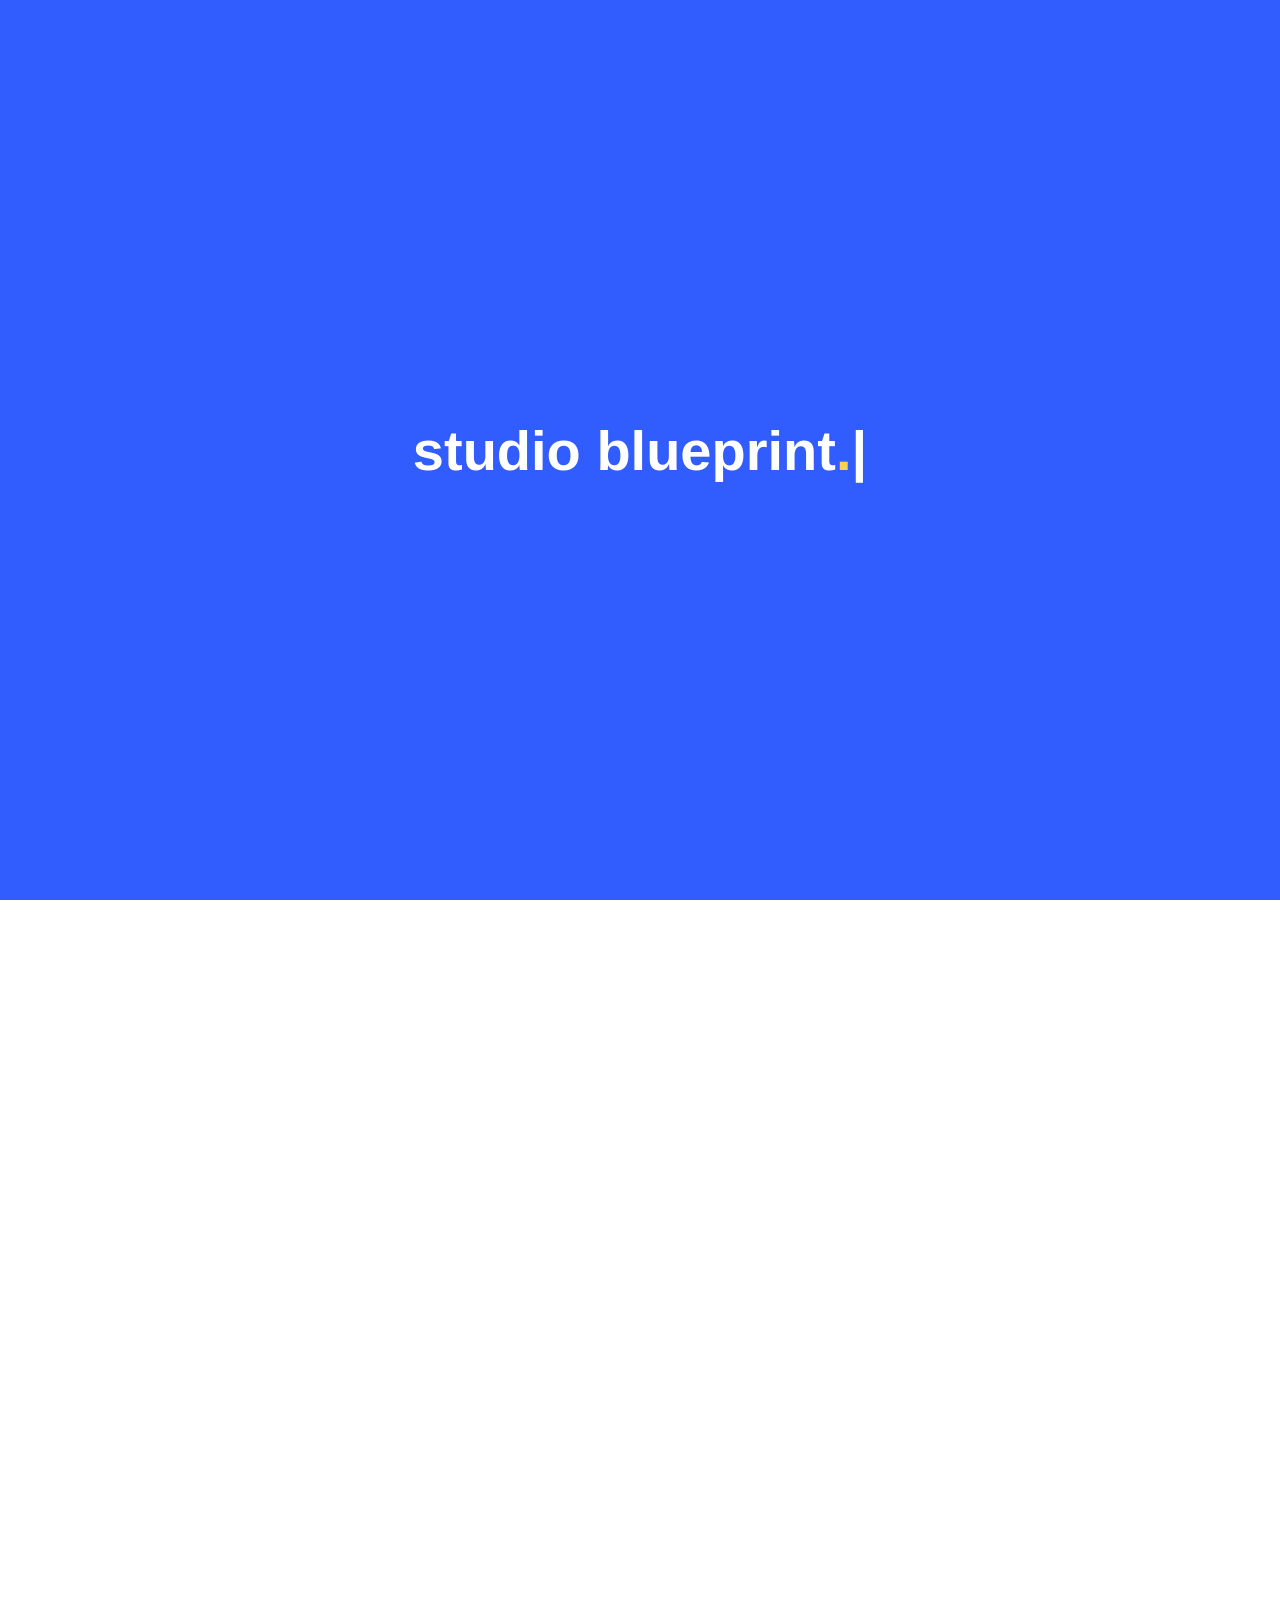
==== index.html @ fff3f284 "final touches for v1" ====
<!doctype html>
<html lang="en">
  <head>
    <meta charset="UTF-8" />
    <meta name="viewport" content="width=device-width, initial-scale=1.0" />
    <!-- FONTS -->

    <title>Studio Blueprint | Strategy-First Branding</title>
    <meta
      name="description"
      content="Studio Blueprint helps businesses build a clear and consistent online presence through design, content and strategy."
    />

    <!-- CSS -->

    <link rel="stylesheet" href="css/index.css" />
    <link rel="stylesheet" href="css/intro.css" />
    <link rel="stylesheet" href="css/navbar.css" />
  </head>

  <body>
    <!-- INTRO ANIMATION -->
    <div id="intro">
      <h1 class="intro-text">
        <span id="typing"></span><span class="cursor">|</span>
      </h1>
    </div>

    <!-- NAVBAR -->
    <header class="navbar">
      <img
        src="assets/images/Asset 4@1.5x.png"
        alt="Studio Blueprint"
        class="logo"
      />

      <nav>
        <a href="/index.html">Home</a>
        <a href="/services.html">Services</a>
        <a href="/about.html">About</a>
        <a href="/contact.html">Contact</a>
        <a href="/founder.html">Founder</a>
      </nav>

      <div class="hamburger">
        <span></span>
        <span></span>
        <span></span>
      </div>
    </header>

    <!-- HERO -->
    <section class="hero">
      <section class="hero">
        <div class="hero-content">
          <h1 class="fade-in">
            We help businesses build a clear and consistent online presence<img
              src="assets/images/yellow full stop 0.5.png"
              alt="."
              class="accent-dot"
            />
          </h1>

          <p class="fade-in delay">
            Through thoughtful design, engaging content and intentional strategy
          </p>

          <div class="hero-buttons fade-in delay">
            <a href="services.html" class="btn">Explore Services</a>
            <a href="contact.html" class="btn">Start a Project</a>
          </div>
        </div>
      </section>
    </section>

    <!-- VALUE SECTION -->
    <section class="section value">
      <div class="value-content">
        <img src="assets/images/ValueIMG.jpg" alt="Studio Blueprint" />
        <h2>Most brands don’t struggle because they lack ideas.</h2>

        <p>
          They struggle because everything feels disconnected. Studio Blueprint
          brings structure, clarity and consistency to how your brand shows up
          online.
        </p>
      </div>
    </section>

    <!-- Service preview SECTION -->
    <section class="section services-preview">
      <div class="services-header">
        <h2>What We Do</h2>
        <p>
          A focused mix of design, content and strategy to help your brand show
          up clearly, consistently and professionally.
        </p>
      </div>

      <div class="services-grid">
        <!-- CARD 1 -->
        <div class="service-card">
          <div class="service-image">
            <img src="assets/images/IMG_4583.jpg" alt="Graphic Design" />
          </div>

          <h3>Graphic Design</h3>
          <p>Clean, modern visuals that elevate your brand presence.</p>

          <ul>
            <li>Social media graphics</li>
            <li>Marketing material</li>
            <li>Brand-aligned design</li>
          </ul>
        </div>

        <!-- CARD 2 -->
        <div class="service-card">
          <div class="service-image">
            <img
              src="assets/images/Untitled design.JPEG"
              alt="Content Creation"
            />
          </div>

          <h3>Content Creation</h3>
          <p>Short-form content designed to feel natural and engaging.</p>

          <ul>
            <li>Reels & TikTok</li>
            <li>Filming & editing</li>
            <li>Content direction</li>
          </ul>
        </div>

        <!-- CARD 3 -->
        <div class="service-card">
          <div class="service-image">
            <img
              src="assets/images/Untitled design 2.JPEG"
              alt="Content Creation"
            />
          </div>

          <h3>Strategy</h3>
          <p>A clear direction that aligns everything your brand does.</p>

          <ul>
            <li>Campaign planning</li>
            <li>Content direction</li>
            <li>Performance insights</li>
          </ul>
        </div>
      </div>
    </section>
    <!-- work preview section -->
    <section class="work-preview">
      <h2>Services</h2>

      <p class="muted">
        A look at how we help brands show up with clarity and consistency.
      </p>

      <div class="work-grid">
        <div class="work-item">
          <img src="assets/images/brandingPreview.jpg" alt="Branding project" />
          <div class="work-overlay">
            <h3>Branding</h3>
          </div>
        </div>

        <div class="work-item">
          <img
            src="assets/images/packagingPreview.png"
            alt="Packaging project"
          />
          <div class="work-overlay">
            <h3>Packaging</h3>
          </div>
        </div>

        <div class="work-item">
          <img src="assets/images/socialPreview.jpg" alt="Social media work" />
          <div class="work-overlay">
            <h3>Socials</h3>
          </div>
        </div>
      </div>
    </section>
    <!-- =========================
     ABOUT PREVIEW
========================= -->
    <section class="about-preview">
      <div class="container">
        <div class="about-content">
          <!-- LEFT SIDE -->
          <div class="about-text">
            <h2>Built on clarity, not complexity.</h2>

            <p>
              Studio Blueprint exists to bring together design, content and
              social media into one clear direction. Everything we create is
              intentional, aligned and built to last.
            </p>

            <a href="about.html" class="btn primary">Learn More</a>
          </div>

          <!-- RIGHT SIDE -->
          <div class="about-image">
            <img
              src="assets/images/studio blueprint solid.png"
              alt="Studio Blueprint Logo"
            />
          </div>
        </div>
      </div>
    </section>
    <!-- =========================
     FINAL CTA
========================= -->
    <!-- <section class="final-cta">
      <div class="container">
        <h2>Let’s build something that actually works.</h2>

        <a href="contact.html" class="btn primary">Get In Touch</a>
      </div>
    </section> -->

    <!-- FOOTER -->
    <footer>
      <p>© 2026 Studio Blueprint. All rights reserved.</p>
    </footer>

    <!-- JS -->
    <script src="https://cdnjs.cloudflare.com/ajax/libs/gsap/3.12.2/gsap.min.js"></script>
    <script src="js/main.js"></script>
    <script src="js/intro.js"></script>
    <script src="js/navbar.js"></script>
  </body>
</html>
---- css/index.css ----
@font-face {
  font-family: "SubHeadings-Montserrat";
  src: url("../assets/fonts/Montserrat-Bold.otf") format("opentype");
  font-weight: 600;
  font-style: normal;
}

@font-face {
  font-family: "Headings-CalSans";
  src:
    url("../assets/fonts/CalSans-SemiBold.otf") format("opentype"),
    url("../assets/fonts/CalSans-SemiBold.ttf") format("truetype");
  font-weight: 600;
  font-style: normal;
}

@font-face {
  font-family: "Body-Montserrat";
  src: url("../assets/fonts/Montserrat-Regular.otf") format("opentype");
  font-weight: 400;
  font-style: normal;
}
/* global */
h1,
h2,
h3,
h4,
h5,
h6 {
  font-family: "Headings-CalSans", sans-serif;
  font-weight: 600;
}

body {
  font-family: "Body-Montserrat", sans-serif;
}

.subheading,
.btn,
nav a {
  font-family: "SubHeadings-Montserrat", sans-serif;
  font-weight: 600;
}

* {
  margin: 0;
  padding: 0;
  box-sizing: border-box;
}

html,
body {
  width: 100%;
  height: 100%;
  overflow-x: hidden;
}

/* =========================
   HERO SECTION
========================= */

.hero {
  position: relative;

  width: 100%;
  height: calc(100vh);

  background:
    linear-gradient(to bottom, rgba(0, 0, 0, 0.35), rgba(0, 0, 0, 0.6)),
    url("../assets/images/HeroImage.PNG");
  background-size: cover;
  background-position: center;
  background-repeat: no-repeat;

  display: flex;
  align-items: center;
  justify-content: center;

  text-align: center;

  overflow: hidden;
}

/* dark overlay for readability */
.hero-overlay {
  position: absolute;
  inset: 0;

  background:
    linear-gradient(to bottom, rgba(0, 0, 0, 0.65), rgba(0, 0, 0, 0.8)),
    radial-gradient(circle at center, rgba(0, 0, 0, 0.3), rgba(0, 0, 0, 0.7));
}

/* content */
.hero-content {
  position: relative;
  z-index: 2;

  max-width: 1100px;
  padding: 0 20px;
}

/* headline */
.hero h1 {
  font: "Headings-CalSans", sans-serif;
  font-size: 3.5rem;
  line-height: 1.2;
  color: white;
  font-weight: bold;
}

/* yellow dot */
.hero .dot {
  color: var(--accent-yellow);
}

/* subtext */
.hero p {
  font: "subheadings-montserrat", sans-serif;
  margin-top: 20px;
  font-size: 1.7rem;
  color: rgba(255, 255, 255, 0.85);
}

/* buttons */
.hero-buttons {
  margin-top: 30px;
  display: flex;
  gap: 20px;
  justify-content: center;
}

/* =========================
   MOBILE FIX
========================= */

@media (max-width: 768px) {
  .hero h1 {
    font-size: 2.2rem;
  }

  .hero p {
    font-size: 1rem;
  }

  .hero-buttons {
    flex-direction: column;
  }
}

.accent-dot {
  color: var(--accent-yellow);
}

/* ==========================
   BRAND COLORS
========================== */
:root {
  --primary-blue: #315dfe;
  --white: #ffffff;
  --accent-yellow: #fed04f;
}

/* ==========================
   BASE BUTTON (GLASS)
========================== */
.btn {
  display: inline-block;
  padding: 12px 28px;
  border-radius: 50px;

  font-size: 0.85rem;
  letter-spacing: 1px;
  text-decoration: none;

  color: var(--white);

  /* 👇 transparent glass */
  background: rgba(255, 255, 255, 0.08);
  backdrop-filter: blur(12px);
  -webkit-backdrop-filter: blur(12px);

  border: 1px solid rgba(255, 255, 255, 0.3);

  transition: all 0.3s ease;
}

/* ==========================
   HOVER (SAME FOR BOTH)
========================== */
.btn:hover {
  background: var(--primary-blue); /* 👈 fill blue */
  color: var(--white);
  border-color: var(--primary-blue);

  transform: translateY(-2px);
}

/* ==========================
   MOBILE ADJUSTMENTS
========================== */
@media (max-width: 768px) {
  .hero {
    min-height: calc(100vh - 70px);
    margin-top: 70px;
  }
}

/* =========================
   SECTION BASE
========================= */

.section {
  padding: 120px 10%;
}

.section h2 {
  max-width: 700px;
  margin-bottom: 20px;
}

.section p {
  max-width: 600px;
}

.section-cta {
  margin-top: 40px;
}

/* =========================
   VALUE SECTION (LIGHT STYLE)
========================= */

.value {
  width: 100%;
  padding: 160px 0 140px;

  background: var(--white);

  display: flex;
  justify-content: center;
}

/* CARD */

.value-content {
  max-width: 1100px;
  width: 100%;
  margin: 0 auto;

  display: grid;
  grid-template-columns: 1.3fr 1fr;
  gap: 70px;
  align-items: center;

  padding: 70px 90px;

  /* background: rgba(255, 255, 255, 0.85); */
  background: var(--primary-blue);
  backdrop-filter: blur(12px);

  border-radius: 18px;

  border: none;

  box-shadow:
    0 20px 40px rgba(0, 0, 0, 0.08),
    0 8px 16px rgba(0, 0, 0, 0.04);

  position: relative;
  overflow: hidden;
}

.value-content::before {
  content: "";
  position: absolute;
  inset: 0;

  background: radial-gradient(
    circle at top left,
    rgba(49, 93, 254, 0.08),
    transparent 60%
  );

  pointer-events: none;
}

.value-content:hover {
  transform: translateY(-6px);
  box-shadow:
    0 40px 80px rgba(0, 0, 0, 0.2),
    0 15px 30px rgba(0, 0, 0, 0.1);
}

/* IMAGE */
.value-content img {
  width: 100%;
  height: 450px;
  object-fit: cover;

  border-radius: 12px;

  box-shadow: 0 10px 25px rgba(0, 0, 0, 0.08);
}

/* TEXT */
.value-content h2 {
  font-family: "Headings-CalSans", sans-serif;
  font-size: 2.8rem;
  line-height: 1.2;
  letter-spacing: -1px;

  color: var(--white);
}

.value-content p {
  margin-top: 20px;

  font-family: "Body-Montserrat", sans-serif;
  font-size: 1.1rem;
  line-height: 1.7;

  color: var(--white);
}

/* SUBTLE ACCENT LINE */
.value-content::after {
  content: "";
  position: absolute;
  bottom: 0;
  left: 80px;

  width: 60px;
  height: 3px;
}

/* =========================
   SERVICES PREVIEW
========================= */

.services-preview {
  background: var(--primary-blue);
  text-align: center;
  position: relative;
}

/* HEADER */
.services-header {
  max-width: 700px;
  margin-left: auto;
  margin-right: auto;
  margin-bottom: 40px;
  text-align: center;

  display: flex;
  flex-direction: column;
  align-items: center;
}

.services-header h2 {
  font-family: "Headings-CalSans", sans-serif;
  font-size: 3rem;
  margin-bottom: 15px;
  color: #ffffff;
  text-align: center;
}

.services-header p {
  font-family: "Body-Montserrat", sans-serif;
  color: white;
  font-size: 1.1rem;
  text-align: center;
}

/* GRID */
.services-grid {
  display: grid;
  grid-template-columns: repeat(3, 1fr);
  gap: 30px;
}

/* CARD */
/* .service-card {
  background: white;
  padding: 30px;
  border-radius: 16px;

  text-align: left;

  transition: all 0.3s ease;

  border: 1px solid rgba(0, 0, 0, 0.05);

  box-shadow: 0 10px 25px rgba(0, 0, 0, 0.05);
} */
.service-card {
  background: rgba(255, 255, 255, 0.9);
  backdrop-filter: blur(10px);

  padding: 30px;
  border-radius: 18px;

  border: 1px solid rgba(0, 0, 0, 0.04);

  box-shadow:
    0 10px 30px rgba(0, 0, 0, 0.05),
    0 30px 60px rgba(0, 0, 0, 0.08);

  transition: all 0.4s ease;
}

/* HOVER */
.service-card:hover {
  transform: translateY(-8px);
  box-shadow: 0 25px 50px rgba(0, 0, 0, 0.1);
}

.service-image {
  width: 100%;
  height: 180px;
  border-radius: 12px;
  overflow: hidden;
  position: relative;
}

/* IMAGE */
.service-image {
  width: 100%;
  height: 500px; /* controls size of image box */
  border-radius: 12px;
  overflow: hidden; /* THIS is critical */
  position: relative;
}

.service-image img {
  width: 100%;
  height: 100%;

  object-fit: cover;

  display: block;
}

/* DARK OVERLAY (premium look) */
.service-image::after {
  content: "";
  position: absolute;
  inset: 0;
  background: rgba(0, 0, 0, 0.2);
}

/* HOVER ZOOM */
.service-card:hover .service-image img {
  transform: scale(1.05);
}
/* TEXT */
.service-card h3 {
  font-family: "SubHeadings-Montserrat", sans-serif;
  font-size: 1.4rem;
  margin-bottom: 10px;
}

.service-card p {
  color: #555;
  margin-bottom: 15px;
}

/* LIST */
.service-card ul {
  list-style: none;
  padding: 0;
}

.service-card li {
  font-size: 0.9rem;
  color: #777;
  margin-bottom: 6px;
}

/* CTA */
.section-cta {
  margin-top: 60px;
}

/* =========================
   RESPONSIVE
========================= */

@media (max-width: 900px) {
  .value-content {
    grid-template-columns: 1fr;
    padding: 40px;
    gap: 30px;
  }

  .value-content img {
    height: 280px;
  }

  .value-content h2 {
    font-size: 2rem;
  }
}

/* /* =========================
   HAMBURGER BUTTON
========================= */

/* .hamburger {
  display: none;
  flex-direction: column;
  gap: 5px;
  cursor: pointer;
  z-index: 1100;
} */

/* .hamburger span {
  width: 25px;
  height: 3px;
  background: var(--white);
  transition: 0.3s ease;
} */

/* =========================
   MOBILE MENU
========================= */

/* @media (max-width: 768px) {
  .navbar {
    grid-template-columns: 1fr auto;
  }

  .hamburger {
    display: flex;
  } */

/* .navbar nav {
    position: fixed;
    top: 0;
    right: -100%; /* hidden */
/* height: 100vh;
    width: 70%;

    background: var(--primary-blue);

    flex-direction: column;
    align-items: center;
    justify-content: center;

    gap: 30px;

    transition: right 0.4s ease;
  }  */

/* ACTIVE STATE */
/* .navbar nav.active {
    right: 0;
  }

  .navbar nav a {
    font-size: 1.5rem;
    color: white;
  } */
.work-preview {
  text-align: center;
  padding: 100px 20px;
  background: #f9fafb;
}

/* Heading */
.work-preview h2 {
  font-size: 2.4rem;
  font-weight: 600;
  margin-bottom: 10px;
}

/* Subheading (CENTERED PROPERLY) */
.work-preview .muted {
  max-width: 550px;
  margin: 0 auto 50px;
  color: #6b7280;
  font-size: 1.05rem;
  line-height: 1.6;
}

/* =========================
   GRID
========================= */
.work-grid {
  display: grid;
  grid-template-columns: repeat(auto-fit, minmax(280px, 1fr));
  gap: 30px;
}

/* =========================
   PROJECT CARDS
========================= */
.work-item {
  height: 260px;
  border-radius: 18px;
  overflow: hidden;
  position: relative;
  cursor: pointer;
}

/* IMAGE FIX */
.work-item img {
  width: 100%;
  height: 100%;
  object-fit: cover; /* THIS fixes stretching */
  display: block;
  transition: transform 0.4s ease;
}

.work-item::before {
  content: "";
  position: absolute;
  inset: 0;

  background: rgba(0, 0, 0, 0); /* invisible */

  transition: background 0.35s ease;
  z-index: 1;
}

/* title fades in + moves up */
.work-item:hover .work-overlay h3 {
  opacity: 1;
  transform: translateY(0);
}

.work-item:hover::before {
  background: rgba(0, 0, 0, 0.7); /* strong dark overlay */
}

/* hover effect */
.work-item:hover {
  transform: translateY(-8px);
  box-shadow: 0 20px 40px rgba(0, 0, 0, 0.2);
}

/* =========================
   TEXT OVERLAY
========================= */
.work-overlay {
  position: absolute;
  inset: 0;

  display: flex;
  align-items: center;
  justify-content: center;

  z-index: 2;
  pointer-events: none; /* prevents hover issues */
}

.work-overlay h3 {
  font-family: "subheadings-montserrat", sans-serif;
  font-size: 1.4rem;
  margin-bottom: 4px;
  font-weight: 600;
  opacity: 0;
  transform: translateY(20px);
  color: var(--white);
}

.work-item:hover .work-overlay h3 {
  transform: translateY(0);
  opacity: 1;
}

/* =========================
   ABOUT PREVIEW (REFINED)
========================= */
.about-preview {
  background: var(--primary-blue);
  color: white;
  padding: 120px 20px;
  position: relative;
  overflow: hidden;
}

/* subtle background image */
.about-preview::before {
  content: "";
  position: absolute;
  inset: 0;
  background: url("assets/images/about-bg.jpg") center/cover no-repeat;
  opacity: 0.06; /* slightly reduced for cleaner look */
}

/* =========================
   LAYOUT
========================= */
.about-content {
  display: grid;
  grid-template-columns: 1fr 1fr; /* 🔥 EXACT 50/50 SPLIT */
  align-items: center;
  gap: 60px;
  max-width: 1200px;
  margin: 0 auto;
  position: relative;
  z-index: 2;
}

/* =========================
   TEXT SIDE
========================= */
.about-text {
  max-width: 500px;
}

.about-content h2 {
  font-family: "subheadings-montserrat", sans-serif;
  font-size: 2.6rem;
  font-weight: 600;
  margin-bottom: 20px;
  line-height: 1.2;
}

.about-content p {
  font-family: "Inter", sans-serif;
  font-size: 1.05rem;
  line-height: 1.7;
  color: #d1d5db; /* slightly brighter for contrast */
  margin-bottom: 30px;
}

/* =========================
   IMAGE SIDE (FIXED)
========================= */
.about-image {
  display: flex;
  justify-content: center;
  align-items: center;
  height: 300px;
}

/* 🔥 THIS IS THE KEY FIX */
.about-image img {
  width: 100%;
  max-width: 520px; /* 🔥 sweet spot for 50/50 layout */
  height: auto;

  object-fit: contain;

  opacity: 0.95;
  transition: all 0.3s ease;
}

.about-image img:hover {
  transform: scale(1.04);
}

/* =========================
   BUTTON
========================= */
.about-content .btn {
  margin-top: 10px;
}

/* =========================
   FINAL CTA (UPGRADED)
========================= */
.final-cta {
  text-align: center;
  padding: 140px 20px;

  background: linear-gradient(135deg, #07393c, #2c666e);
  color: #fff;

  position: relative;
  overflow: hidden;
}

/* glow layer */
.final-cta::before {
  content: "";
  position: absolute;
  width: 600px;
  height: 600px;
  background: rgba(255, 255, 255, 0.06);
  filter: blur(140px);
  top: -150px;
  left: -150px;
}

/* subtle pattern / texture */
.final-cta::after {
  content: "";
  position: absolute;
  inset: 0;

  background: url("assets/images/noise.png");
  opacity: 0.04;
}

/* heading */
.final-cta h2 {
  font-family: "subheadings-montserrat", sans-serif;
  font-size: 2.6rem;
  font-weight: 600;
  margin-bottom: 30px;
  line-height: 1.3;
  position: relative;
  z-index: 2;
}

/* button */
.final-cta .btn.primary {
  background: #fff;
  color: #07393c;
  font-weight: 600;
  padding: 14px 32px;
  position: relative;
  z-index: 2;
}

.final-cta .btn.primary:hover {
  background: #e5e7eb;
  transform: translateY(-2px);
}

@media (max-width: 768px) {
  .about-preview {
    padding: 80px 20px;
  }

  .about-content h2,
  .final-cta h2 {
    font-size: 2rem;
  }

  .final-cta {
    padding: 100px 20px;
  }
}

/* =========================
   FOOTER
========================= */
footer {
  background: var(--primary-blue);
  color: var(--white);
  padding: 40px 20px;

  text-align: center;
  border-top: 1px solid rgba(255, 255, 255, 0.05);
}

/* text */
footer p {
  font-family: "Body", sans-serif;
  font-size: 0.9rem;
  letter-spacing: 0.3px;
}
---- css/intro.css ----
@font-face {
  font-family: "SubHeadings-Montserrat";
  src: url("../assets/fonts/Montserrat-Bold.otf") format("opentype");
  font-weight: 600;
  font-style: normal;
}

@font-face {
  font-family: "Headings-CalSans";
  src:
    url("../assets/fonts/CalSans-SemiBold.otf") format("opentype"),
    url("../assets/fonts/CalSans-SemiBold.ttf") format("truetype");
  font-weight: 600;
  font-style: normal;
}

@font-face {
  font-family: "Body-Montserrat";
  src: url("../assets/fonts/Montserrat-Regular.otf") format("opentype");
  font-weight: 400;
  font-style: normal;
}
/* =========================
   INTRO (CENTERED)
========================= */

#intro {
  position: fixed;
  inset: 0;

  display: flex;
  align-items: center;
  justify-content: center;

  background: var(--primary-blue);

  z-index: 9999;
}

/* TEXT */
.intro-text {
  font-family: "CalSans", sans-serif;
  font-size: 3.5rem;
  color: var(--white);
  text-align: center;
}

/* CURSOR */
.cursor {
  animation: blink 1s infinite;
}

/* YELLOW DOT */
.intro-text .dot {
  color: var(--accent-yellow);
}

/* BLINK */
@keyframes blink {
  50% {
    opacity: 0;
  }
}

/* MOBILE */
@media (max-width: 768px) {
  .intro-text {
    font-size: 2rem;
  }
}
---- css/navbar.css ----
@font-face {
  font-family: "SubHeadings-Montserrat";
  src: url("../assets/fonts/Montserrat-Bold.otf") format("opentype");
  font-weight: 600;
  font-style: normal;
}

/* ==========================
   NAVBAR BASE
========================== */
.navbar {
  position: fixed;
  top: 0;
  left: 0;
  width: 100%;
  display: grid;
  grid-template-columns: 1fr auto 1fr;
  align-items: center;
  padding: 20px 40px;
  z-index: 1000;

  background: transparent;
  transition: all 0.4s ease;
}

/* ==========================
   BRAND COLORS
========================== */
:root {
  --primary-blue: #315dfe;
  --white: #ffffff;
  --accent-yellow: #fed04f;
}

/* ==========================
   LOGO
========================== */
.logo {
  height: 50px; /* controls size */
  width: auto;
}

/* ==========================
   NAV LINKS
========================== */
.navbar nav {
  display: flex;
  gap: 30px;
}

.navbar nav a {
  font-family: "SubHeadings-Montserrat", sans-serif;
  text-decoration: none;
  color: var(--white);
  font-size: 1.3rem;
  letter-spacing: 1px;
  position: relative;
  transition: opacity 0.3s ease;
}

/* subtle hover */
.navbar nav a:hover {
  opacity: 0.6;
  color: var(--accent-yellow);
}

/* underline animation */
.navbar nav a::after {
  content: "";
  position: absolute;
  bottom: -5px;
  left: 0;
  color: var(--accent-yellow);
  width: 0%;
  height: 2px;
  background: var(--accent-yellow);

  transition: width 0.3s ease;
}

.navbar nav a:hover::after {
  width: 100%;
}

/* ==========================
   SCROLLED NAVBAR STATE
========================== */

.navbar.scrolled {
  /* background: var(--primary-blue);

  box-shadow: 0 10px 30px rgba(0, 0, 0, 0.15); */
  background: rgba(49, 93, 254, 0.9);
  backdrop-filter: blur(10px);
}

/* keep text clean on blue */
.navbar.scrolled nav a {
  color: var(--white);
}

/* hover still yellow */
.navbar.scrolled nav a:hover {
  color: var(--accent-yellow);
}

/* HAMBURGER */
.hamburger {
  display: none;
  flex-direction: column;
  gap: 5px;
  cursor: pointer;
}

.hamburger span {
  width: 25px;
  height: 3px;
  background: white;
  transition: 0.3s;
}

/* ANIMATION */
.hamburger.open span:nth-child(1) {
  transform: rotate(45deg) translate(5px, 5px);
}
.hamburger.open span:nth-child(2) {
  opacity: 0;
}
.hamburger.open span:nth-child(3) {
  transform: rotate(-45deg) translate(6px, -6px);
}

/* MOBILE NAV */
@media (max-width: 768px) {
  .hamburger {
    display: flex;
  }

  .navbar nav {
    position: absolute;
    top: 100%;
    left: 0;
    width: 100%;
    background: var(--primary-blue);

    flex-direction: column;
    align-items: center;
    padding: 20px 0;

    display: none;
  }

  .navbar nav.active {
    display: flex;
  }
}
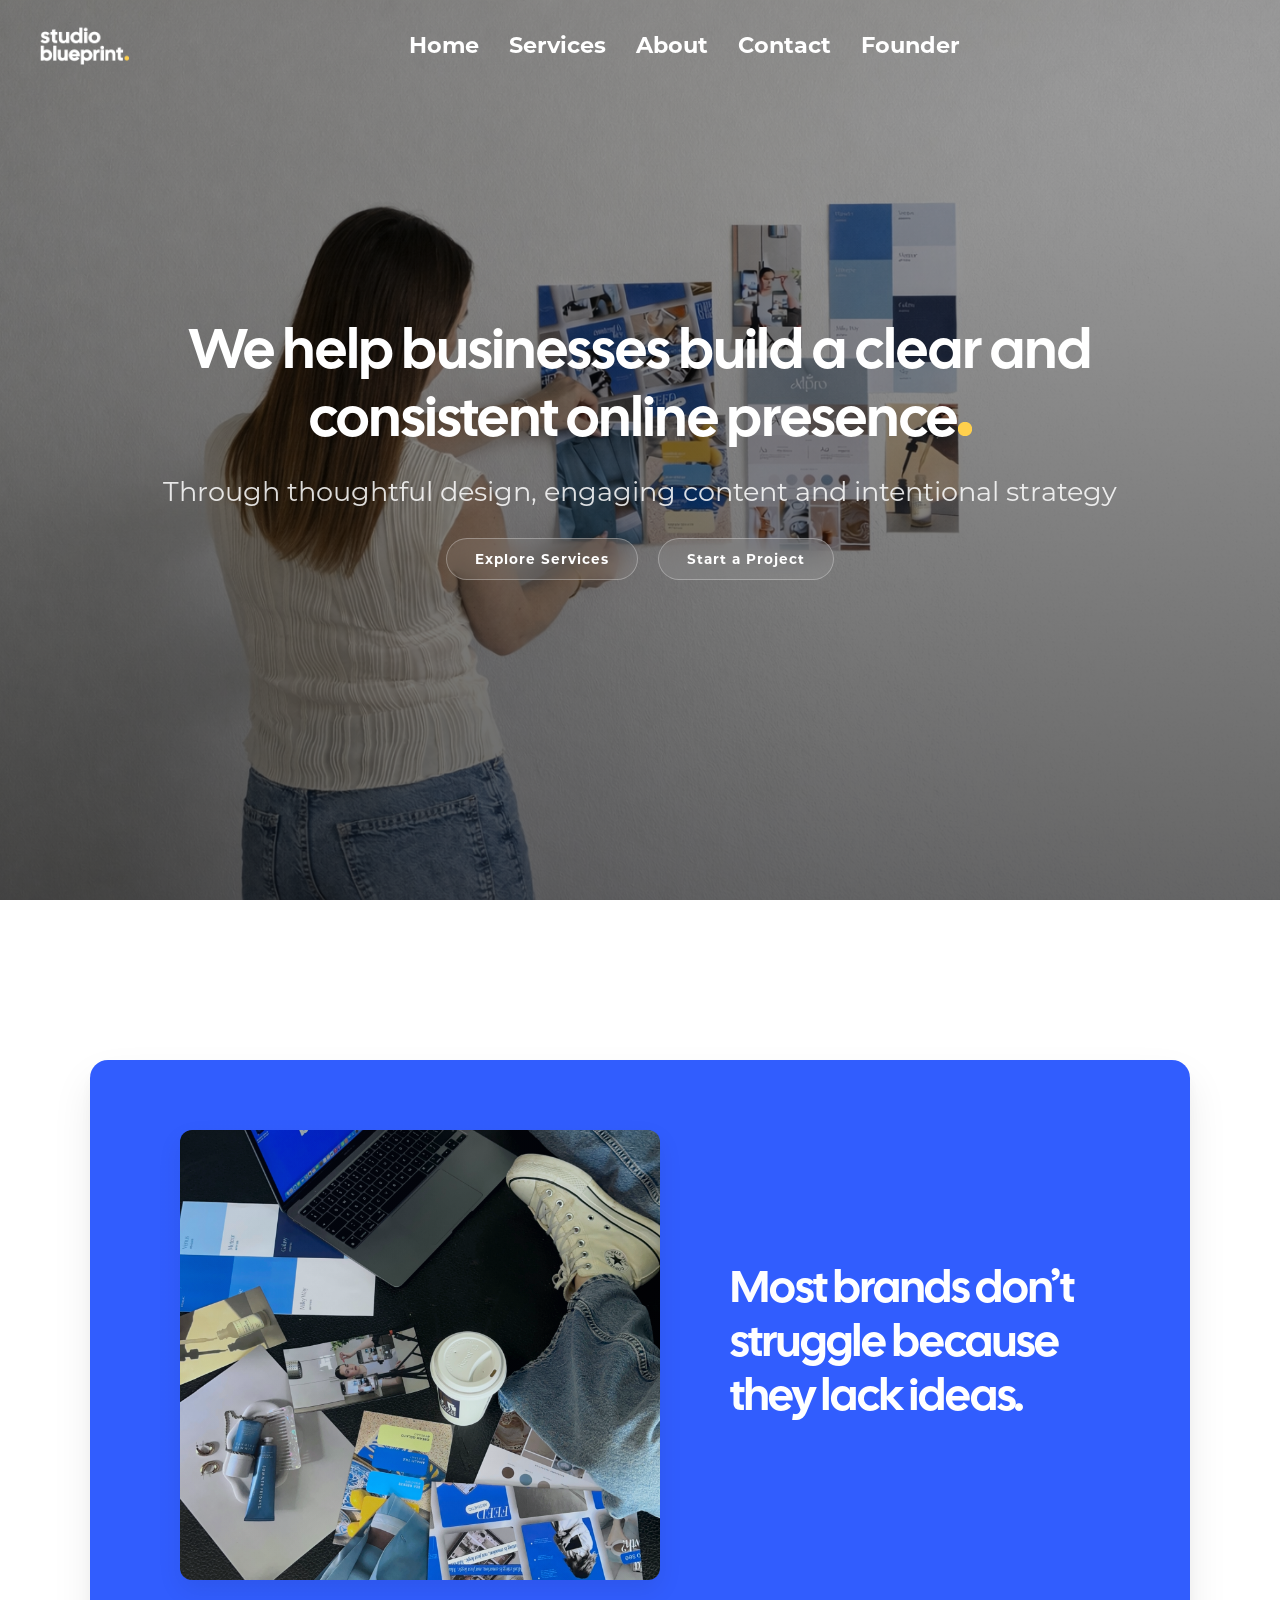
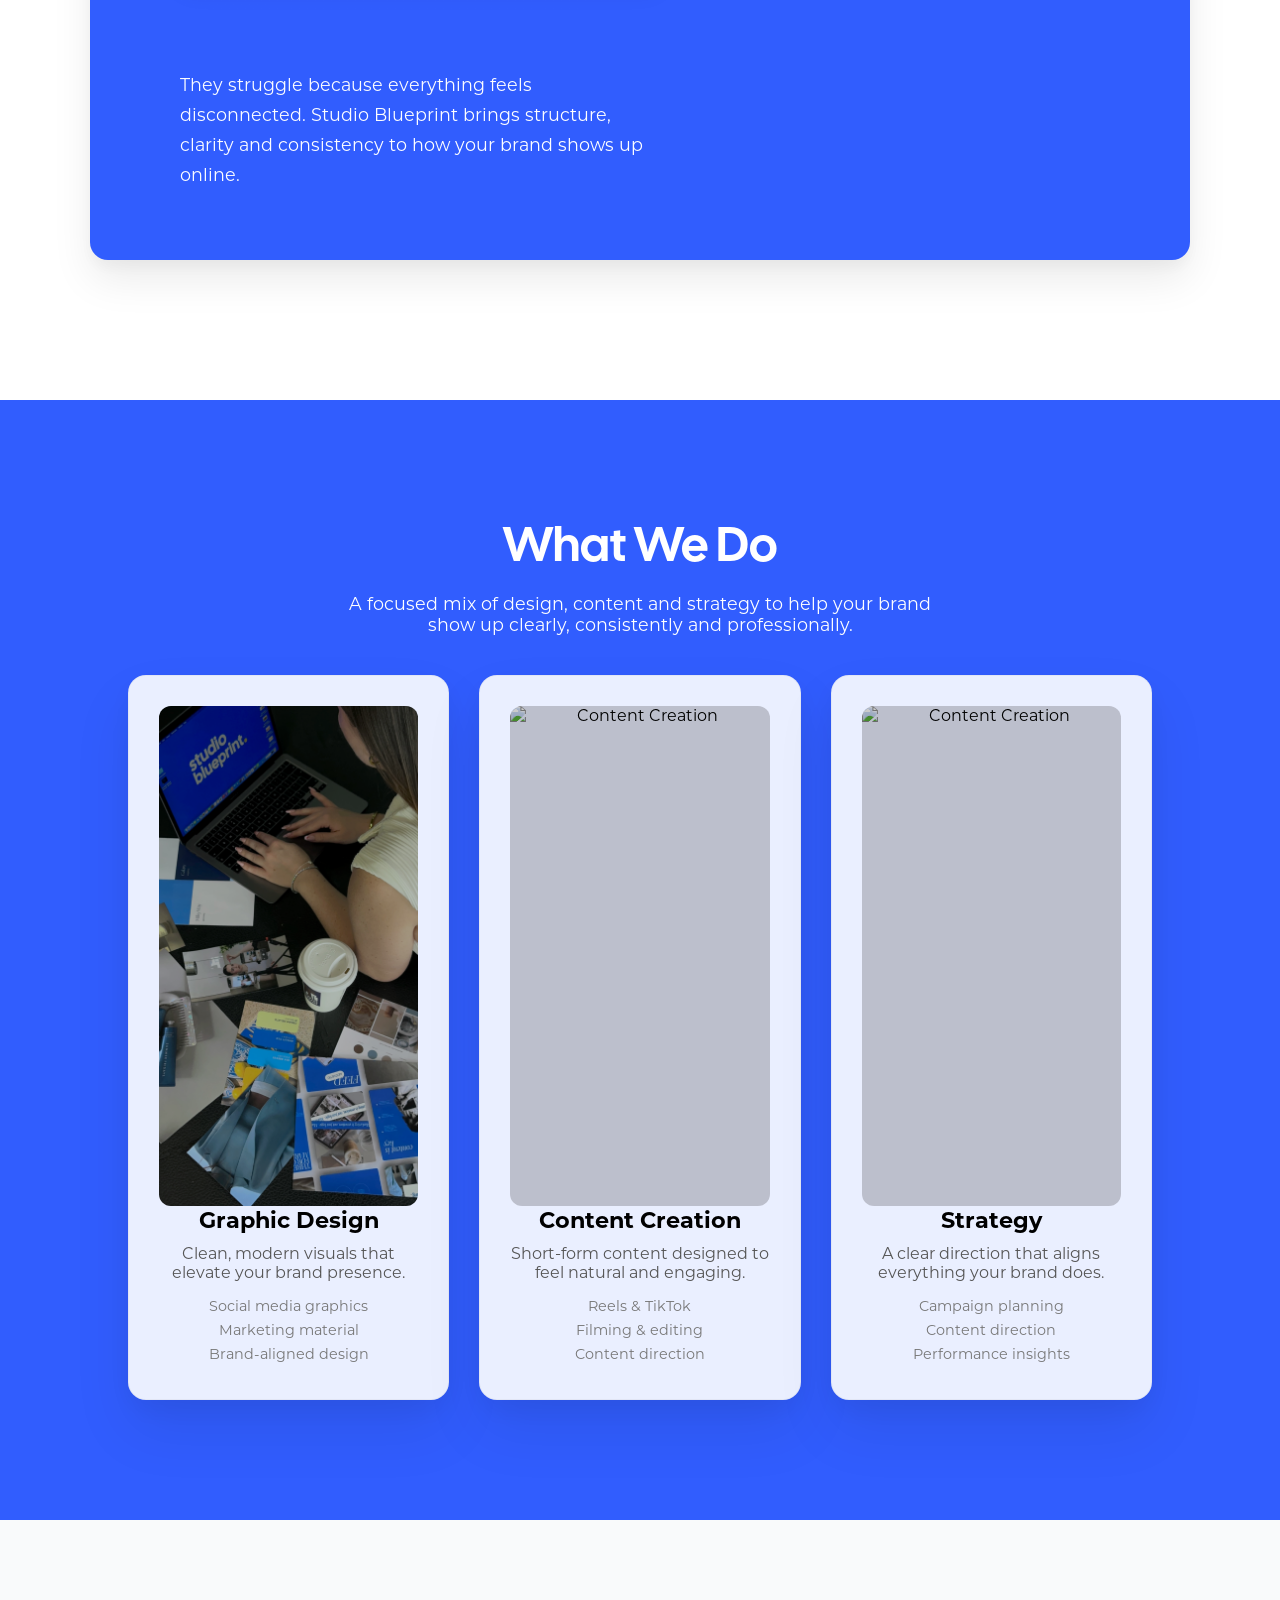
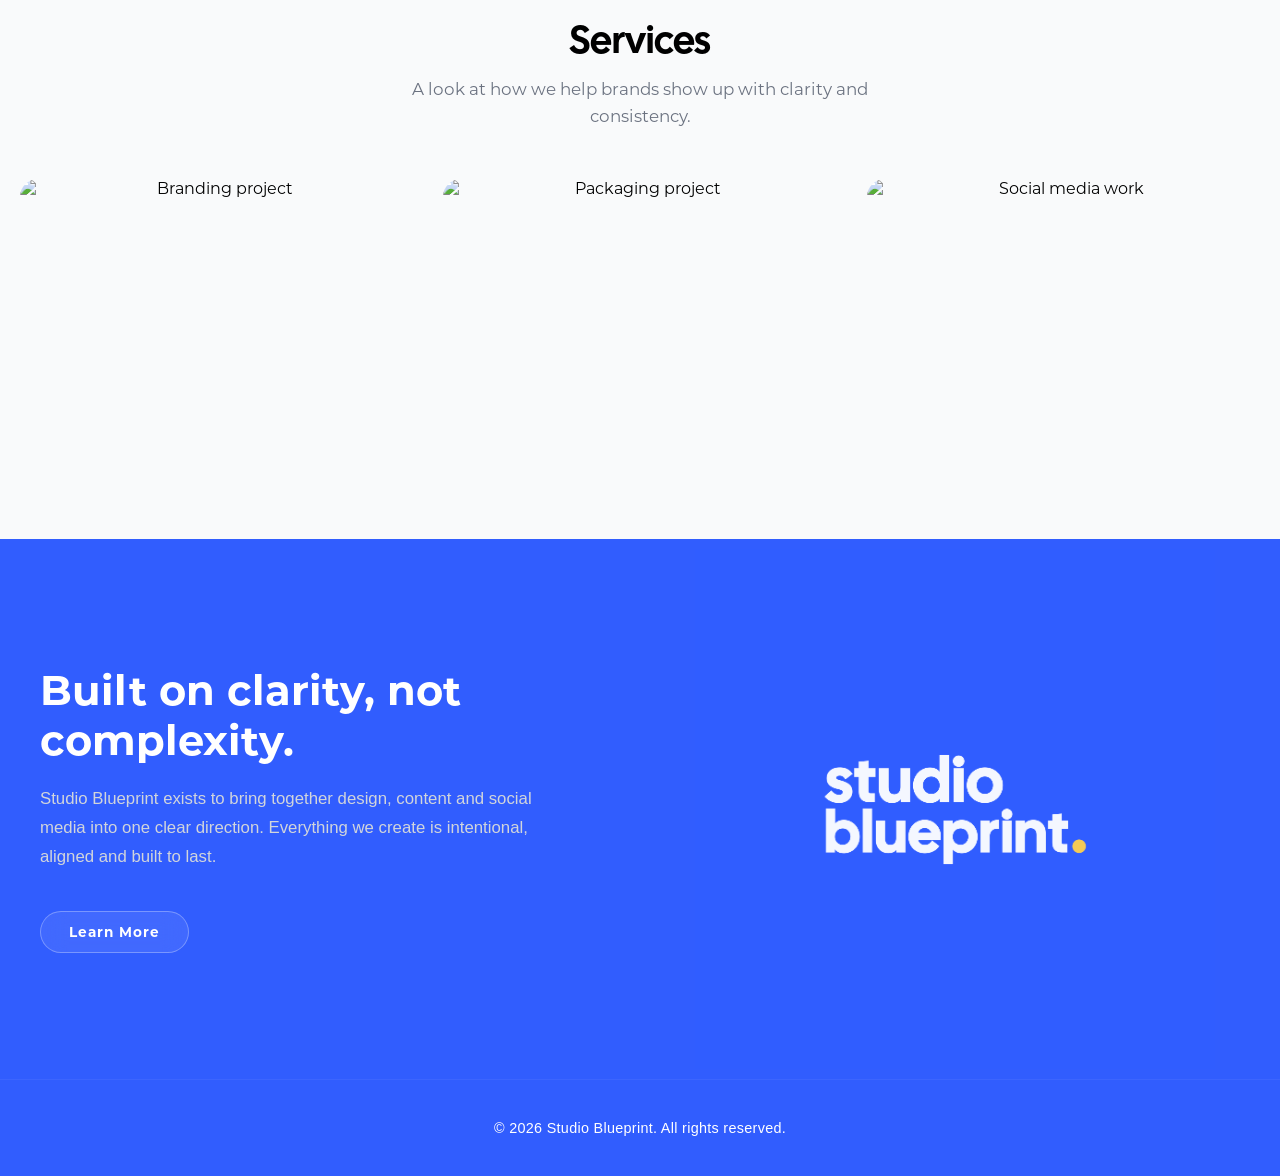
==== commit 78ce4393: "finally fixed nav bar animation" ====
--- a/index.html
+++ b/index.html
@@ -26,7 +26,6 @@
       </h1>
     </div>
 
-    <!-- NAVBAR -->
     <header class="navbar">
       <img
         src="assets/images/Asset 4@1.5x.png"
--- a/css/index.css
+++ b/css/index.css
@@ -52,7 +52,6 @@
 body {
   width: 100%;
   height: 100%;
-  overflow-x: hidden;
 }
 
 /* =========================
@@ -175,7 +174,6 @@
 
   color: var(--white);
 
-  /* 👇 transparent glass */
   background: rgba(255, 255, 255, 0.08);
   backdrop-filter: blur(12px);
   -webkit-backdrop-filter: blur(12px);
@@ -189,7 +187,7 @@
    HOVER (SAME FOR BOTH)
 ========================== */
 .btn:hover {
-  background: var(--primary-blue); /* 👈 fill blue */
+  background: var(--primary-blue);
   color: var(--white);
   border-color: var(--primary-blue);
 
@@ -255,7 +253,6 @@
 
   padding: 70px 90px;
 
-  /* background: rgba(255, 255, 255, 0.85); */
   background: var(--primary-blue);
   backdrop-filter: blur(12px);
 
@@ -379,20 +376,6 @@
   gap: 30px;
 }
 
-/* CARD */
-/* .service-card {
-  background: white;
-  padding: 30px;
-  border-radius: 16px;
-
-  text-align: left;
-
-  transition: all 0.3s ease;
-
-  border: 1px solid rgba(0, 0, 0, 0.05);
-
-  box-shadow: 0 10px 25px rgba(0, 0, 0, 0.05);
-} */
 .service-card {
   background: rgba(255, 255, 255, 0.9);
   backdrop-filter: blur(10px);
@@ -426,9 +409,9 @@
 /* IMAGE */
 .service-image {
   width: 100%;
-  height: 500px; /* controls size of image box */
+  height: 500px;
   border-radius: 12px;
-  overflow: hidden; /* THIS is critical */
+  overflow: hidden;
   position: relative;
 }
 
@@ -441,7 +424,6 @@
   display: block;
 }
 
-/* DARK OVERLAY (premium look) */
 .service-image::after {
   content: "";
   position: absolute;
@@ -502,65 +484,6 @@
   }
 }
 
-/* /* =========================
-   HAMBURGER BUTTON
-========================= */
-
-/* .hamburger {
-  display: none;
-  flex-direction: column;
-  gap: 5px;
-  cursor: pointer;
-  z-index: 1100;
-} */
-
-/* .hamburger span {
-  width: 25px;
-  height: 3px;
-  background: var(--white);
-  transition: 0.3s ease;
-} */
-
-/* =========================
-   MOBILE MENU
-========================= */
-
-/* @media (max-width: 768px) {
-  .navbar {
-    grid-template-columns: 1fr auto;
-  }
-
-  .hamburger {
-    display: flex;
-  } */
-
-/* .navbar nav {
-    position: fixed;
-    top: 0;
-    right: -100%; /* hidden */
-/* height: 100vh;
-    width: 70%;
-
-    background: var(--primary-blue);
-
-    flex-direction: column;
-    align-items: center;
-    justify-content: center;
-
-    gap: 30px;
-
-    transition: right 0.4s ease;
-  }  */
-
-/* ACTIVE STATE */
-/* .navbar nav.active {
-    right: 0;
-  }
-
-  .navbar nav a {
-    font-size: 1.5rem;
-    color: white;
-  } */
 .work-preview {
   text-align: center;
   padding: 100px 20px;
@@ -617,20 +540,19 @@
   position: absolute;
   inset: 0;
 
-  background: rgba(0, 0, 0, 0); /* invisible */
+  background: rgba(0, 0, 0, 0);
 
   transition: background 0.35s ease;
   z-index: 1;
 }
 
-/* title fades in + moves up */
 .work-item:hover .work-overlay h3 {
   opacity: 1;
   transform: translateY(0);
 }
 
 .work-item:hover::before {
-  background: rgba(0, 0, 0, 0.7); /* strong dark overlay */
+  background: rgba(0, 0, 0, 0.7);
 }
 
 /* hover effect */
@@ -736,10 +658,9 @@
   height: 300px;
 }
 
-/* 🔥 THIS IS THE KEY FIX */
 .about-image img {
   width: 100%;
-  max-width: 520px; /* 🔥 sweet spot for 50/50 layout */
+  max-width: 520px;
   height: auto;
 
   object-fit: contain;
@@ -785,7 +706,6 @@
   left: -150px;
 }
 
-/* subtle pattern / texture */
 .final-cta::after {
   content: "";
   position: absolute;
@@ -837,6 +757,151 @@
 }
 
 /* =========================
+   NAVBAR BASE
+========================= */
+.navbar {
+  position: fixed;
+  top: 0;
+  width: 100%;
+  z-index: 1000;
+
+  display: flex;
+  justify-content: space-between;
+  align-items: center;
+
+  padding: 25px 40px;
+
+  background: transparent;
+  transition: all 0.4s ease;
+}
+
+/* =========================
+   SCROLLED STATE
+========================= */
+.navbar.scrolled {
+  background: #07393c; /* 🔥 your primary blue */
+  padding: 18px 40px;
+
+  box-shadow: 0 4px 20px rgba(0, 0, 0, 0.1);
+  backdrop-filter: blur(10px); /* subtle premium effect */
+}
+
+/* =========================
+   LOGO
+========================= */
+.logo {
+  height: 40px;
+  object-fit: contain;
+}
+
+/* =========================
+   NAV LINKS
+========================= */
+.navbar nav {
+  display: flex;
+  gap: 30px;
+}
+
+.navbar nav a {
+  font-family: "SubHeadings-Montserrat", sans-serif;
+  font-size: 0.95rem;
+
+  color: white;
+  text-decoration: none;
+
+  position: relative;
+  transition: 0.3s ease;
+}
+
+/* hover underline effect */
+.navbar nav a::after {
+  content: "";
+  position: absolute;
+  left: 0;
+  bottom: -5px;
+
+  width: 0%;
+  height: 2px;
+  background: #ffd84d; /* accent */
+
+  transition: width 0.3s ease;
+}
+
+.navbar nav a:hover::after {
+  width: 100%;
+}
+
+/* =========================
+   HAMBURGER
+========================= */
+.hamburger {
+  display: none;
+  flex-direction: column;
+  cursor: pointer;
+}
+
+.hamburger span {
+  width: 25px;
+  height: 3px;
+  background: white;
+  margin: 4px 0;
+  transition: 0.3s;
+}
+
+/* =========================
+   MOBILE MENU
+========================= */
+@media (max-width: 768px) {
+  .hamburger {
+    display: flex;
+  }
+
+  .navbar nav {
+    position: absolute;
+    top: 100%;
+    left: 0;
+    width: 100%;
+
+    background: #07393c;
+
+    flex-direction: column;
+    align-items: center;
+    padding: 20px 0;
+
+    opacity: 0;
+    transform: translateY(-10px);
+    pointer-events: none;
+
+    transition: 0.3s ease;
+  }
+
+  .navbar nav.active {
+    opacity: 1;
+    transform: translateY(0);
+    pointer-events: all;
+  }
+
+  .navbar nav a {
+    padding: 10px 0;
+  }
+}
+
+/* =========================
+   HAMBURGER ANIMATION
+========================= */
+.hamburger.open span:nth-child(1) {
+  transform: rotate(45deg) translate(5px, 5px);
+}
+
+.hamburger.open span:nth-child(2) {
+  opacity: 0;
+}
+
+.hamburger.open span:nth-child(3) {
+  transform: rotate(-45deg) translate(5px, -5px);
+}
+
+/* =========================
    FOOTER
 ========================= */
 footer {
--- a/css/navbar.css
+++ b/css/navbar.css
@@ -5,62 +5,92 @@
   font-style: normal;
 }
 
-/* ==========================
-   NAVBAR BASE
-========================== */
+@font-face {
+  font-family: "Headings-CalSans";
+  src:
+    url("../assets/fonts/CalSans-SemiBold.otf") format("opentype"),
+    url("../assets/fonts/CalSans-SemiBold.ttf") format("truetype");
+  font-weight: 600;
+  font-style: normal;
+}
+
+@font-face {
+  font-family: "Body-Montserrat";
+  src: url("../assets/fonts/Montserrat-Regular.otf") format("opentype");
+  font-weight: 400;
+  font-style: normal;
+}
+* {
+  margin: 0;
+  padding: 0;
+  box-sizing: border-box;
+}
+
+h1,
+h2,
+h3,
+h4,
+h5,
+h6 {
+  font-family: "Headings-CalSans", sans-serif;
+  font-weight: 600;
+}
+
+/* =========================
+   NAVBAR BASE (FORCED FIX)
+========================= */
 .navbar {
   position: fixed;
   top: 0;
   left: 0;
   width: 100%;
-  display: grid;
-  grid-template-columns: 1fr auto 1fr;
-  align-items: center;
-  padding: 20px 40px;
   z-index: 1000;
 
+  display: flex !important;
+  align-items: center !important;
+
+  padding: 25px 40px;
+
   background: transparent;
-  transition: all 0.4s ease;
+
+  transition:
+    background 0.4s ease,
+    backdrop-filter 0.4s ease,
+    padding 0.3s ease,
+    box-shadow 0.3s ease;
 }
 
-/* ==========================
-   BRAND COLORS
-========================== */
-:root {
-  --primary-blue: #315dfe;
-  --white: #ffffff;
-  --accent-yellow: #fed04f;
+/* =========================
+   LOGO (LEFT)
+========================= */
+.logo {
+  height: 40px;
+  flex-shrink: 0;
 }
 
-/* ==========================
-   LOGO
-========================== */
-.logo {
-  height: 50px; /* controls size */
-  width: auto;
-}
+/* =========================
+   NAV LINKS (CENTER FIXED)
+========================= */
+.navbar nav {
+  display: flex !important;
+  gap: 30px;
 
-/* ==========================
-   NAV LINKS
-========================== */
-.navbar nav {
-  display: flex;
-  gap: 30px;
+  margin: 0 auto !important; /* 🔥 centers nav */
 }
 
 .navbar nav a {
   font-family: "SubHeadings-Montserrat", sans-serif;
+  font-size: 1.4rem !important;
+  font-weight: 600;
+  color: var(--white);
   text-decoration: none;
-  color: var(--white);
-  font-size: 1.3rem;
-  letter-spacing: 1px;
+
   position: relative;
-  transition: opacity 0.3s ease;
+  transition: 0.3s ease;
 }
 
-/* subtle hover */
+/* hover */
 .navbar nav a:hover {
-  opacity: 0.6;
   color: var(--accent-yellow);
 }
 
@@ -70,7 +100,7 @@
   position: absolute;
   bottom: -5px;
   left: 0;
-  color: var(--accent-yellow);
+
   width: 0%;
   height: 2px;
   background: var(--accent-yellow);
@@ -82,33 +112,26 @@
   width: 100%;
 }
 
-/* ==========================
-   SCROLLED NAVBAR STATE
-========================== */
-
+/* =========================
+   SCROLLED STATE
+========================= */
 .navbar.scrolled {
-  /* background: var(--primary-blue);
-
-  box-shadow: 0 10px 30px rgba(0, 0, 0, 0.15); */
   background: rgba(49, 93, 254, 0.9);
   backdrop-filter: blur(10px);
+
+  padding: 18px 40px;
+
+  box-shadow: 0 8px 25px rgba(0, 0, 0, 0.15);
 }
 
-/* keep text clean on blue */
-.navbar.scrolled nav a {
-  color: var(--white);
-}
+/* =========================
+   HAMBURGER (RIGHT FIXED)
+========================= */
+.hamburger {
+  margin-left: auto !important; /* 🔥 forces right side */
 
-/* hover still yellow */
-.navbar.scrolled nav a:hover {
-  color: var(--accent-yellow);
-}
-
-/* HAMBURGER */
-.hamburger {
   display: none;
   flex-direction: column;
-  gap: 5px;
   cursor: pointer;
 }
 
@@ -116,21 +139,29 @@
   width: 25px;
   height: 3px;
   background: white;
+  margin: 4px 0;
+
   transition: 0.3s;
 }
 
-/* ANIMATION */
+/* =========================
+   HAMBURGER ANIMATION
+========================= */
 .hamburger.open span:nth-child(1) {
   transform: rotate(45deg) translate(5px, 5px);
 }
+
 .hamburger.open span:nth-child(2) {
   opacity: 0;
 }
+
 .hamburger.open span:nth-child(3) {
-  transform: rotate(-45deg) translate(6px, -6px);
+  transform: rotate(-45deg) translate(5px, -5px);
 }
 
-/* MOBILE NAV */
+/* =========================
+   MOBILE NAV
+========================= */
 @media (max-width: 768px) {
   .hamburger {
     display: flex;
@@ -141,16 +172,28 @@
     top: 100%;
     left: 0;
     width: 100%;
+
     background: var(--primary-blue);
 
     flex-direction: column;
     align-items: center;
+
     padding: 20px 0;
 
-    display: none;
+    opacity: 0;
+    transform: translateY(-10px);
+    pointer-events: none;
+
+    transition: 0.3s ease;
   }
 
   .navbar nav.active {
-    display: flex;
+    opacity: 1;
+    transform: translateY(0);
+    pointer-events: all;
+  }
+
+  .navbar nav a {
+    padding: 10px 0;
   }
 }
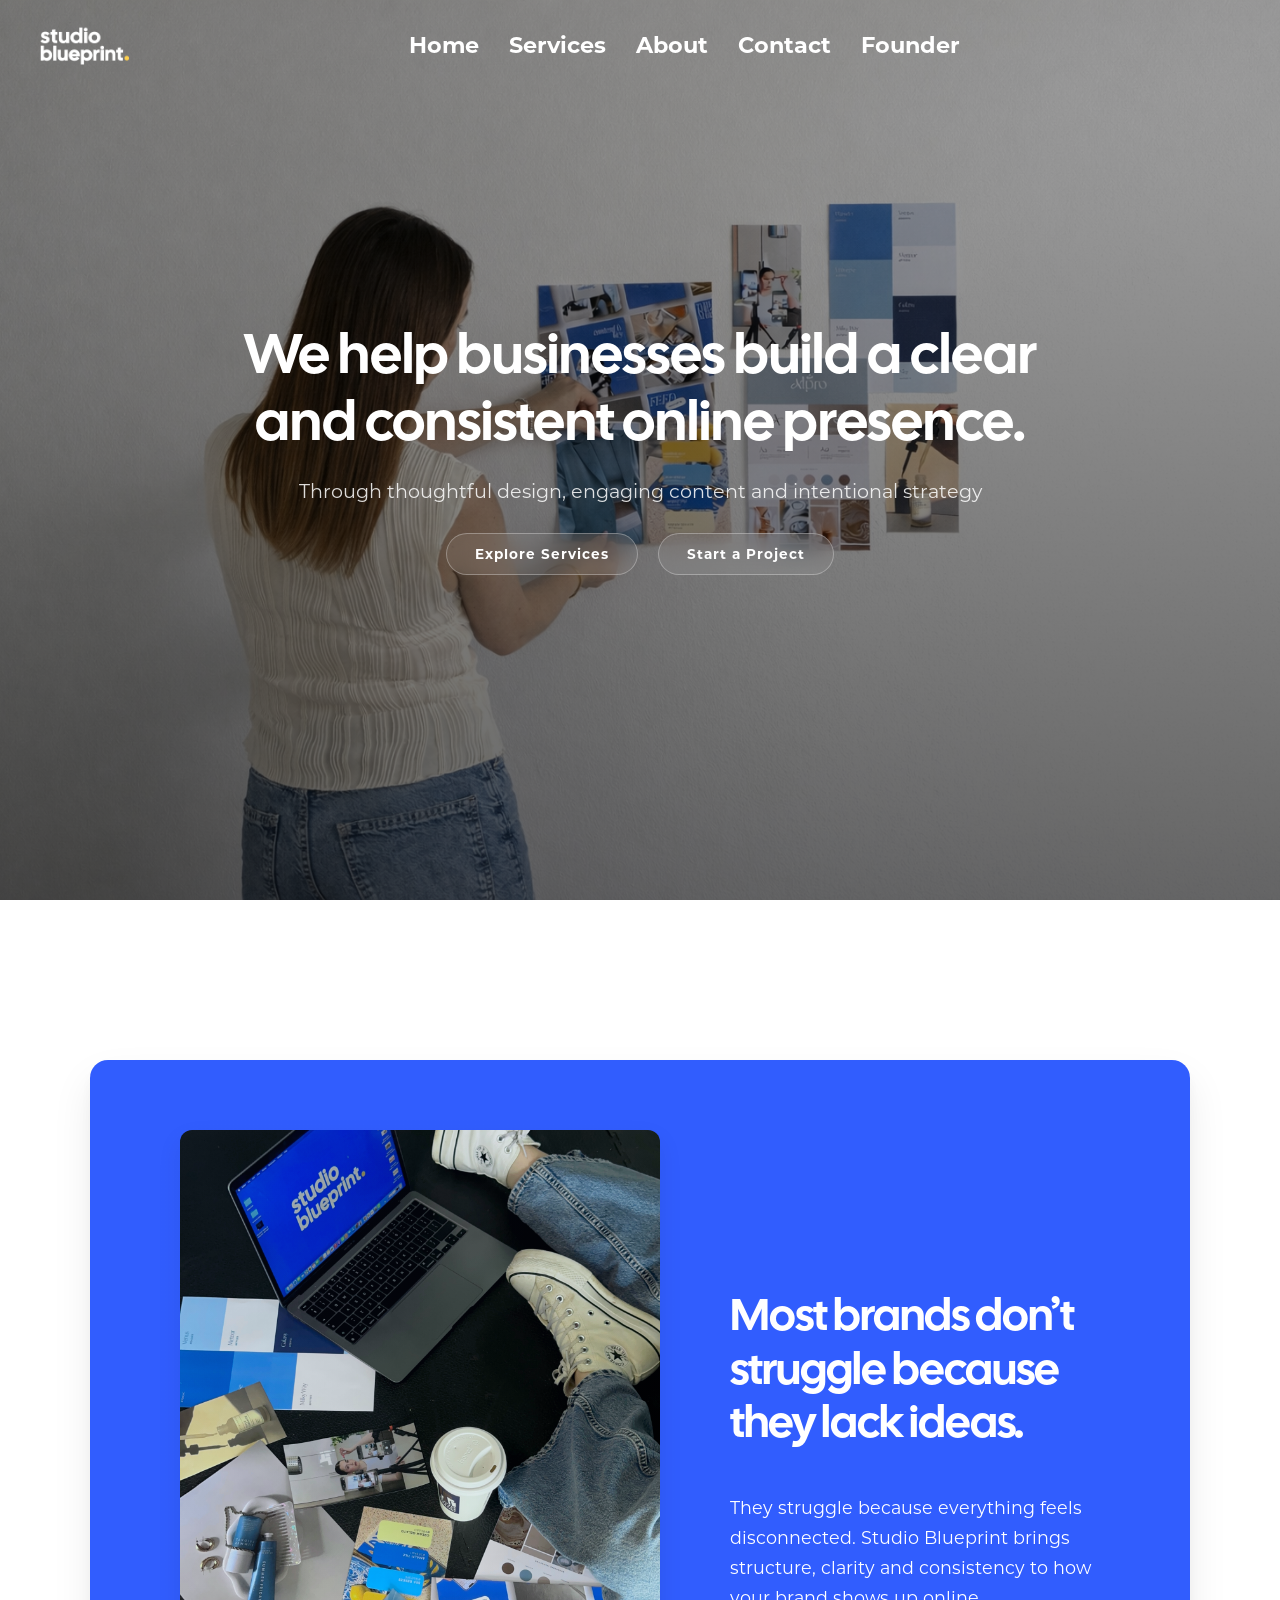
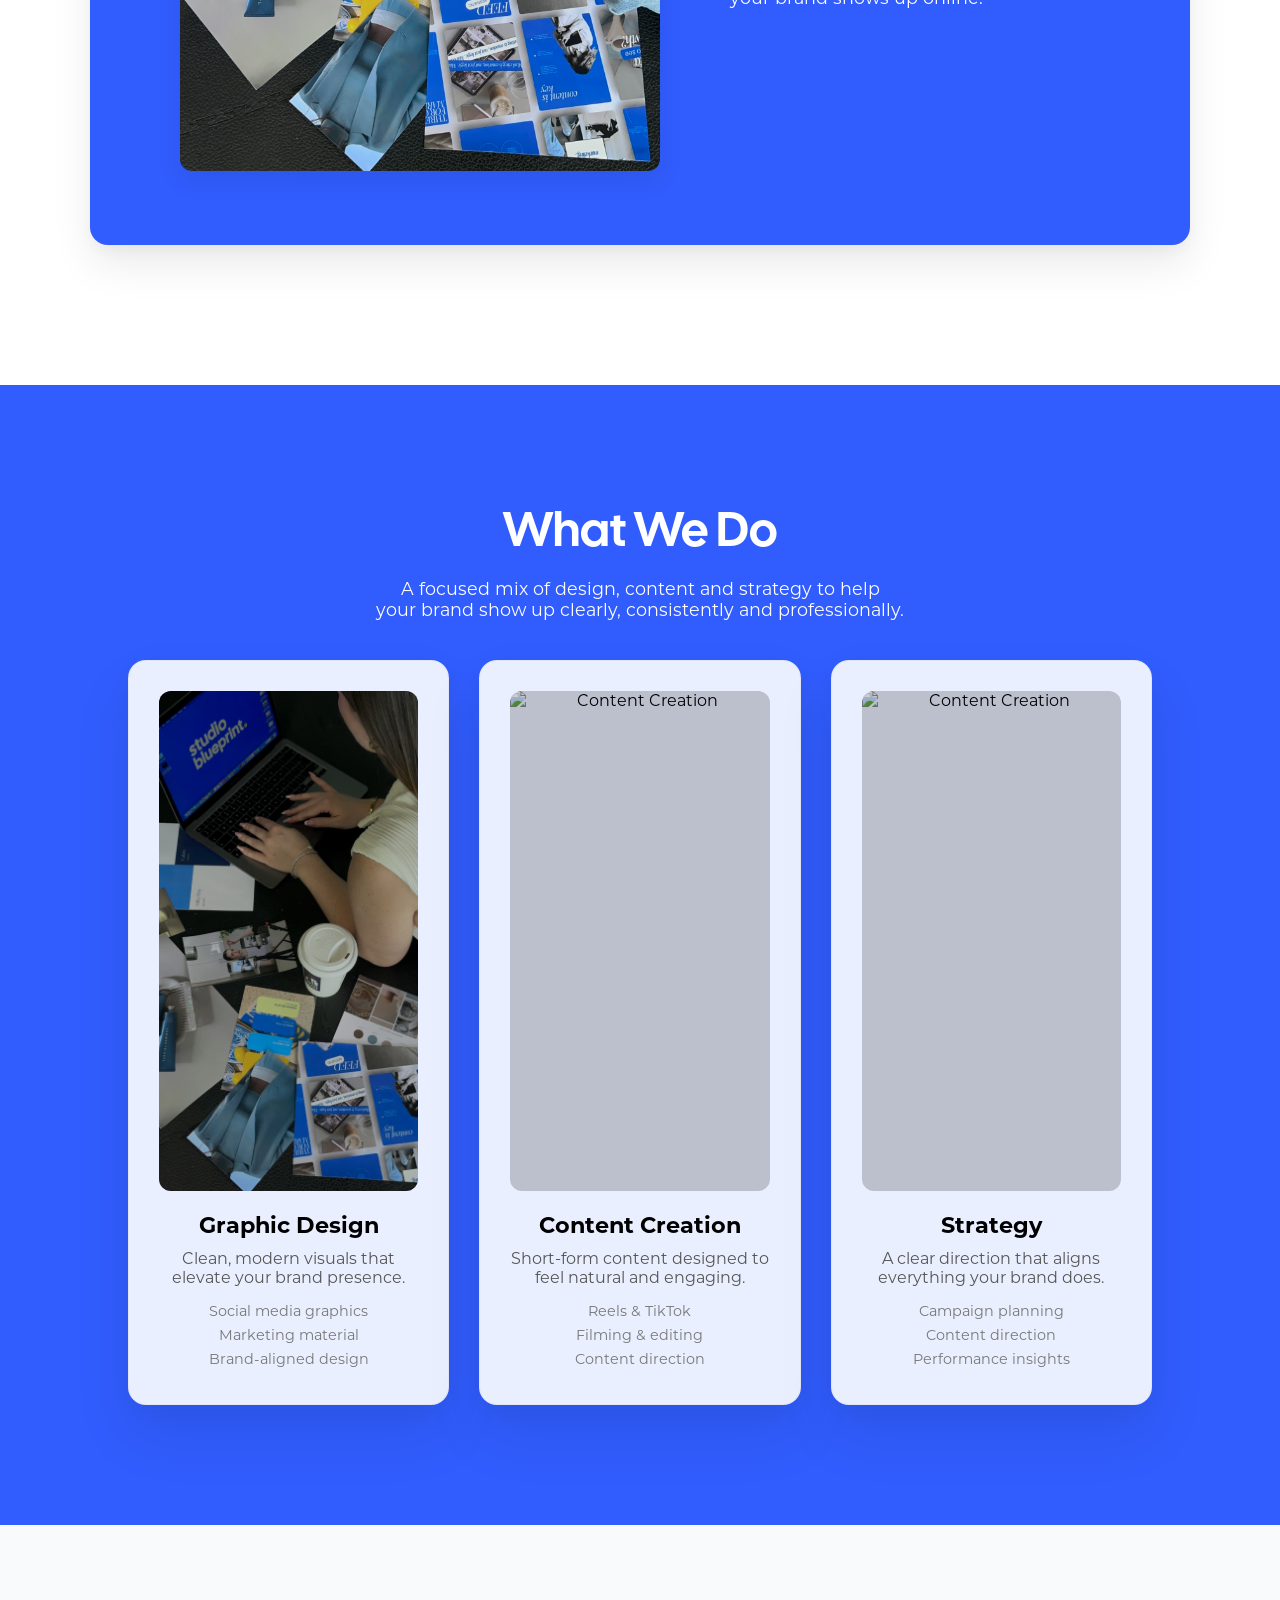
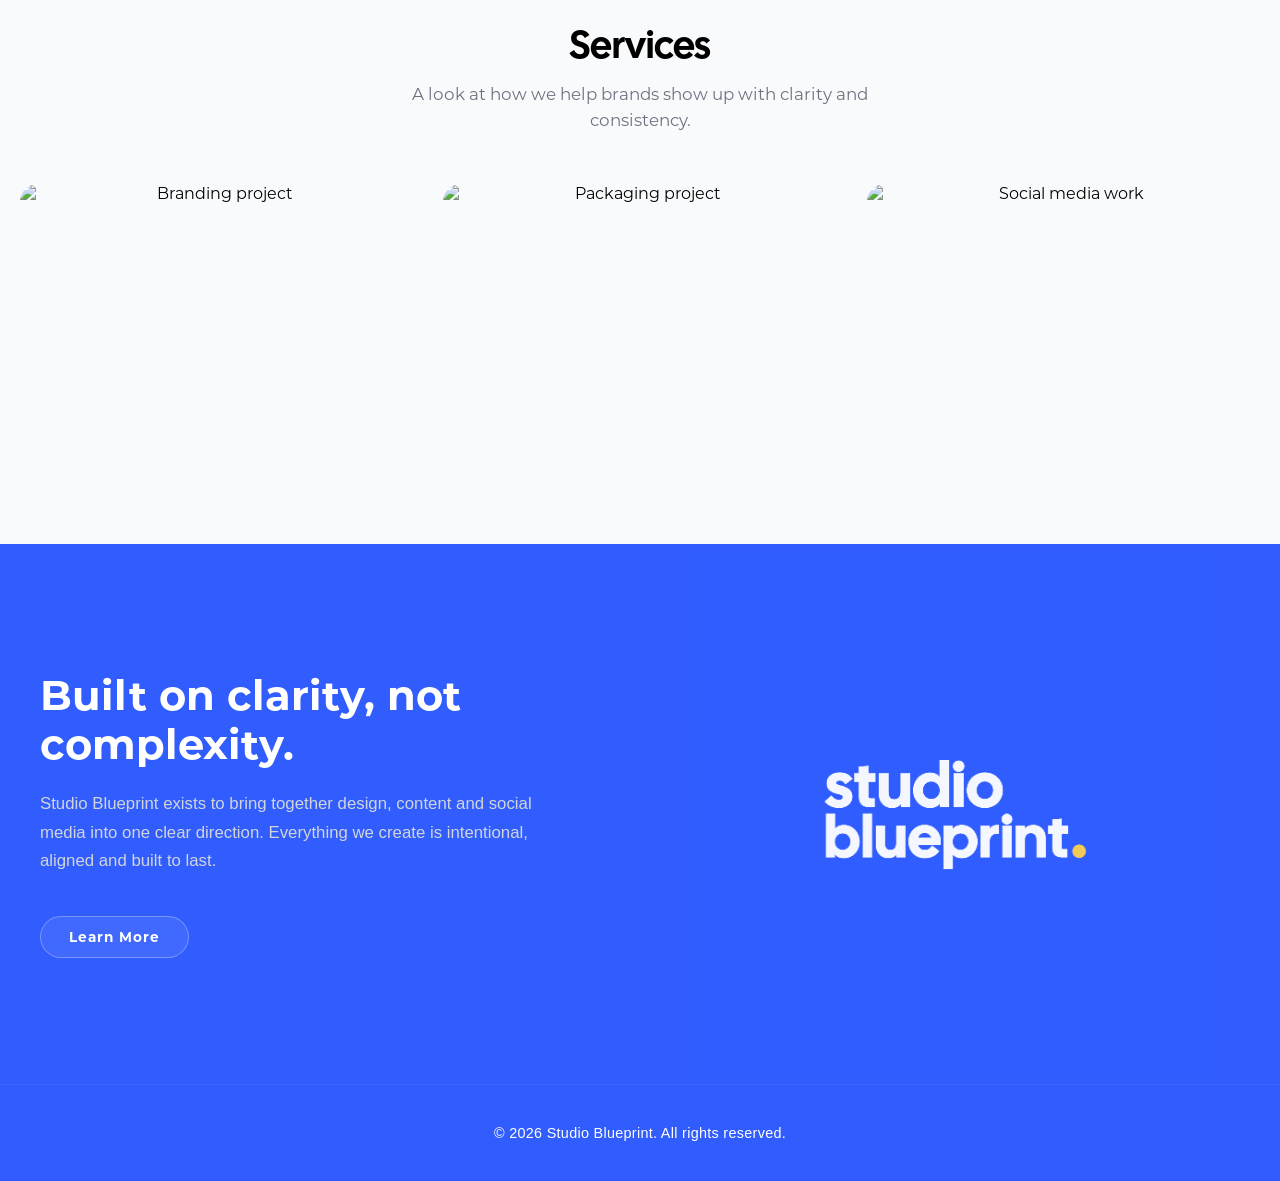
==== commit 832dbdb7: "pushing feedback" ====
--- a/index.html
+++ b/index.html
@@ -34,11 +34,11 @@
       />
 
       <nav>
-        <a href="/index.html">Home</a>
-        <a href="/services.html">Services</a>
-        <a href="/about.html">About</a>
-        <a href="/contact.html">Contact</a>
-        <a href="/founder.html">Founder</a>
+        <a href="index.html">Home</a>
+        <a href="services.html">Services</a>
+        <a href="about.html">About</a>
+        <a href="contact.html">Contact</a>
+        <a href="founder.html">Founder</a>
       </nav>
 
       <div class="hamburger">
@@ -53,11 +53,8 @@
       <section class="hero">
         <div class="hero-content">
           <h1 class="fade-in">
-            We help businesses build a clear and consistent online presence<img
-              src="assets/images/yellow full stop 0.5.png"
-              alt="."
-              class="accent-dot"
-            />
+            We help businesses build a clear <br />
+            and consistent online presence.
           </h1>
 
           <p class="fade-in delay">
@@ -75,14 +72,21 @@
     <!-- VALUE SECTION -->
     <section class="section value">
       <div class="value-content">
-        <img src="assets/images/ValueIMG.jpg" alt="Studio Blueprint" />
-        <h2>Most brands don’t struggle because they lack ideas.</h2>
-
-        <p>
-          They struggle because everything feels disconnected. Studio Blueprint
-          brings structure, clarity and consistency to how your brand shows up
-          online.
-        </p>
+        <!-- IMAGE -->
+        <div class="value-image">
+          <img src="assets/images/ValueIMG.jpg" alt="Studio Blueprint" />
+        </div>
+
+        <!-- TEXT -->
+        <div class="value-text">
+          <h2>Most brands don’t struggle because they lack ideas.</h2>
+
+          <p>
+            They struggle because everything feels disconnected. Studio
+            Blueprint brings structure, clarity and consistency to how your
+            brand shows up online.
+          </p>
+        </div>
       </div>
     </section>
 
@@ -91,8 +95,8 @@
       <div class="services-header">
         <h2>What We Do</h2>
         <p>
-          A focused mix of design, content and strategy to help your brand show
-          up clearly, consistently and professionally.
+          A focused mix of design, content and strategy to help <br />
+          your brand show up clearly, consistently and professionally.
         </p>
       </div>
 
@@ -181,7 +185,7 @@
         <div class="work-item">
           <img src="assets/images/socialPreview.jpg" alt="Social media work" />
           <div class="work-overlay">
-            <h3>Socials</h3>
+            <h3>Social Media</h3>
           </div>
         </div>
       </div>
--- a/css/index.css
+++ b/css/index.css
@@ -117,7 +117,7 @@
 .hero p {
   font: "subheadings-montserrat", sans-serif;
   margin-top: 20px;
-  font-size: 1.7rem;
+  font-size: 1.2rem;
   color: rgba(255, 255, 255, 0.85);
 }
 
@@ -239,6 +239,12 @@
   justify-content: center;
 }
 
+.value-text {
+  display: flex;
+  flex-direction: column;
+  justify-content: center;
+}
+
 /* CARD */
 
 .value-content {
@@ -292,7 +298,7 @@
 /* IMAGE */
 .value-content img {
   width: 100%;
-  height: 450px;
+  height: 100%;
   object-fit: cover;
 
   border-radius: 12px;
@@ -379,7 +385,7 @@
 .service-card {
   background: rgba(255, 255, 255, 0.9);
   backdrop-filter: blur(10px);
-
+  text-align: center;
   padding: 30px;
   border-radius: 18px;
 
@@ -440,10 +446,17 @@
   font-family: "SubHeadings-Montserrat", sans-serif;
   font-size: 1.4rem;
   margin-bottom: 10px;
+  text-align: center;
+  margin-top: 20px;
 }
 
 .service-card p {
   color: #555;
+  margin-bottom: 15px;
+  text-align: center;
+  margin-left: auto;
+  margin-right: auto;
+  max-width: 260px;
   margin-bottom: 15px;
 }
 
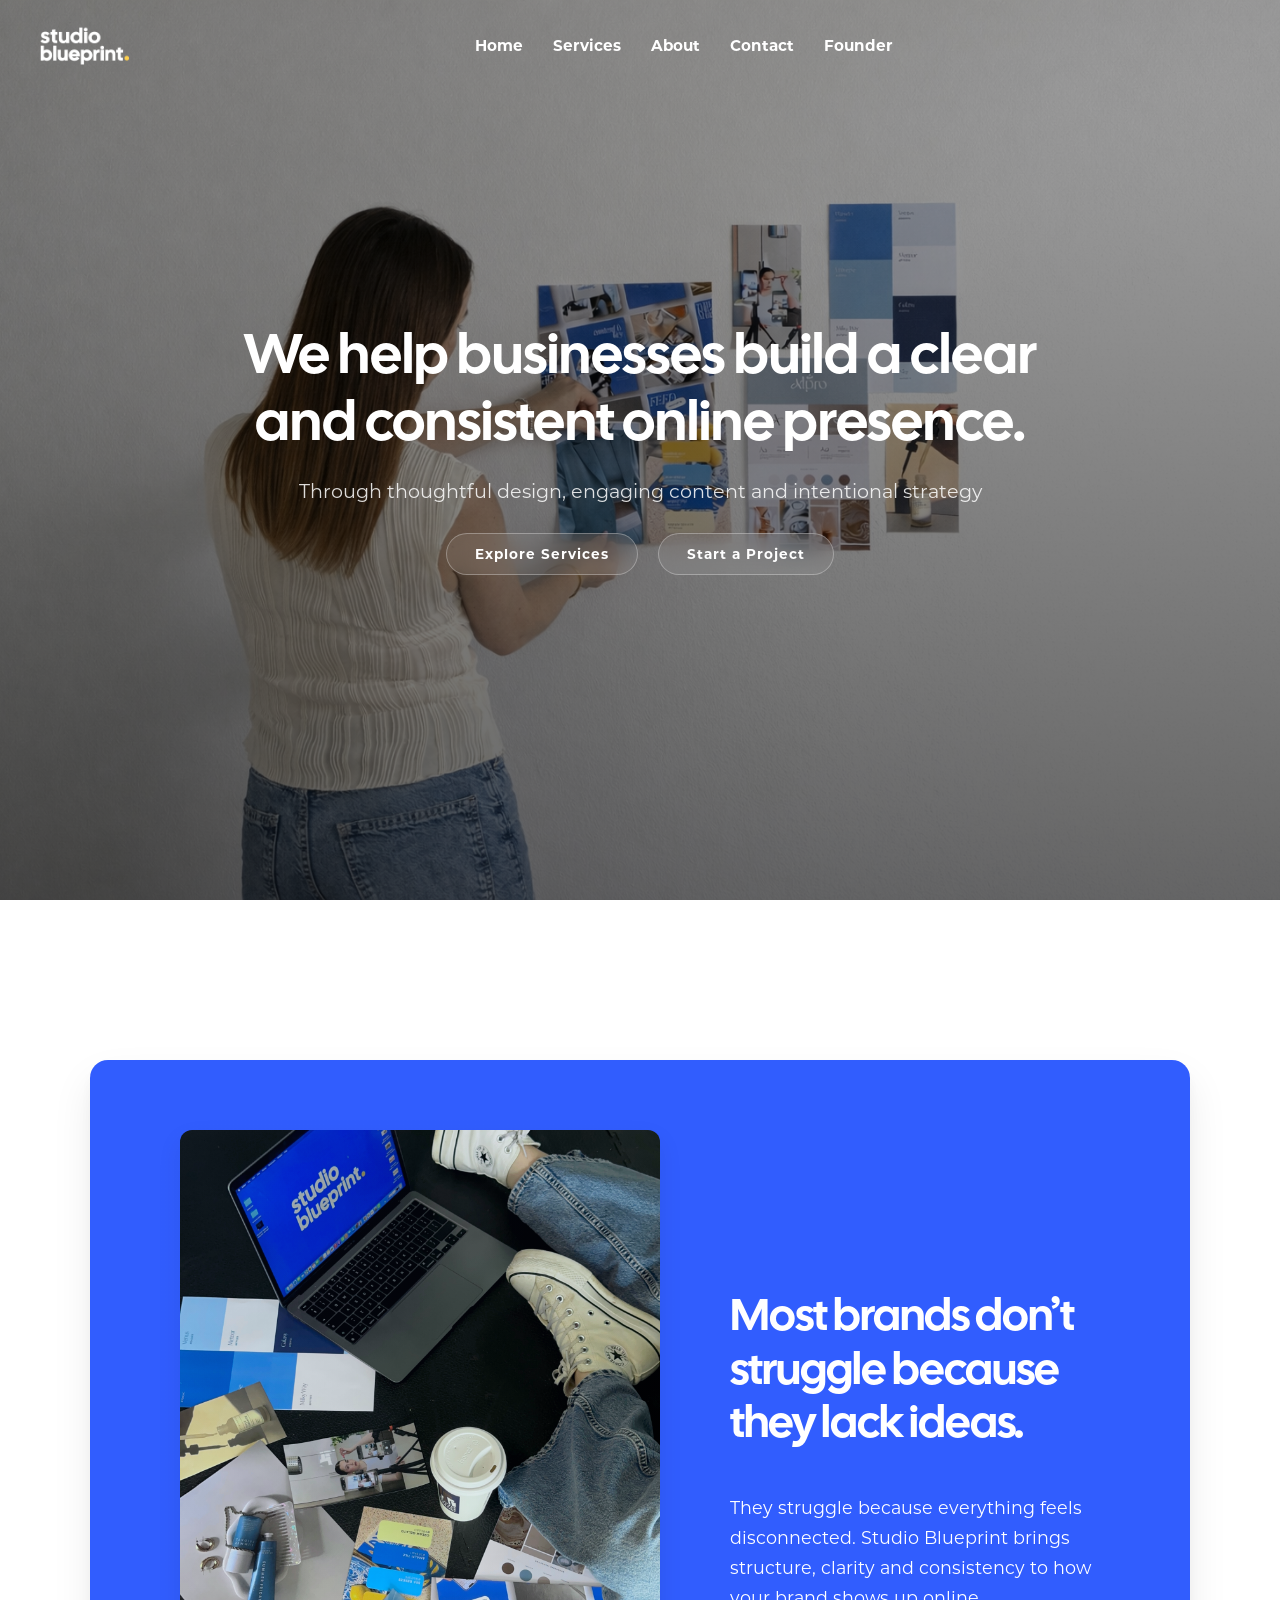
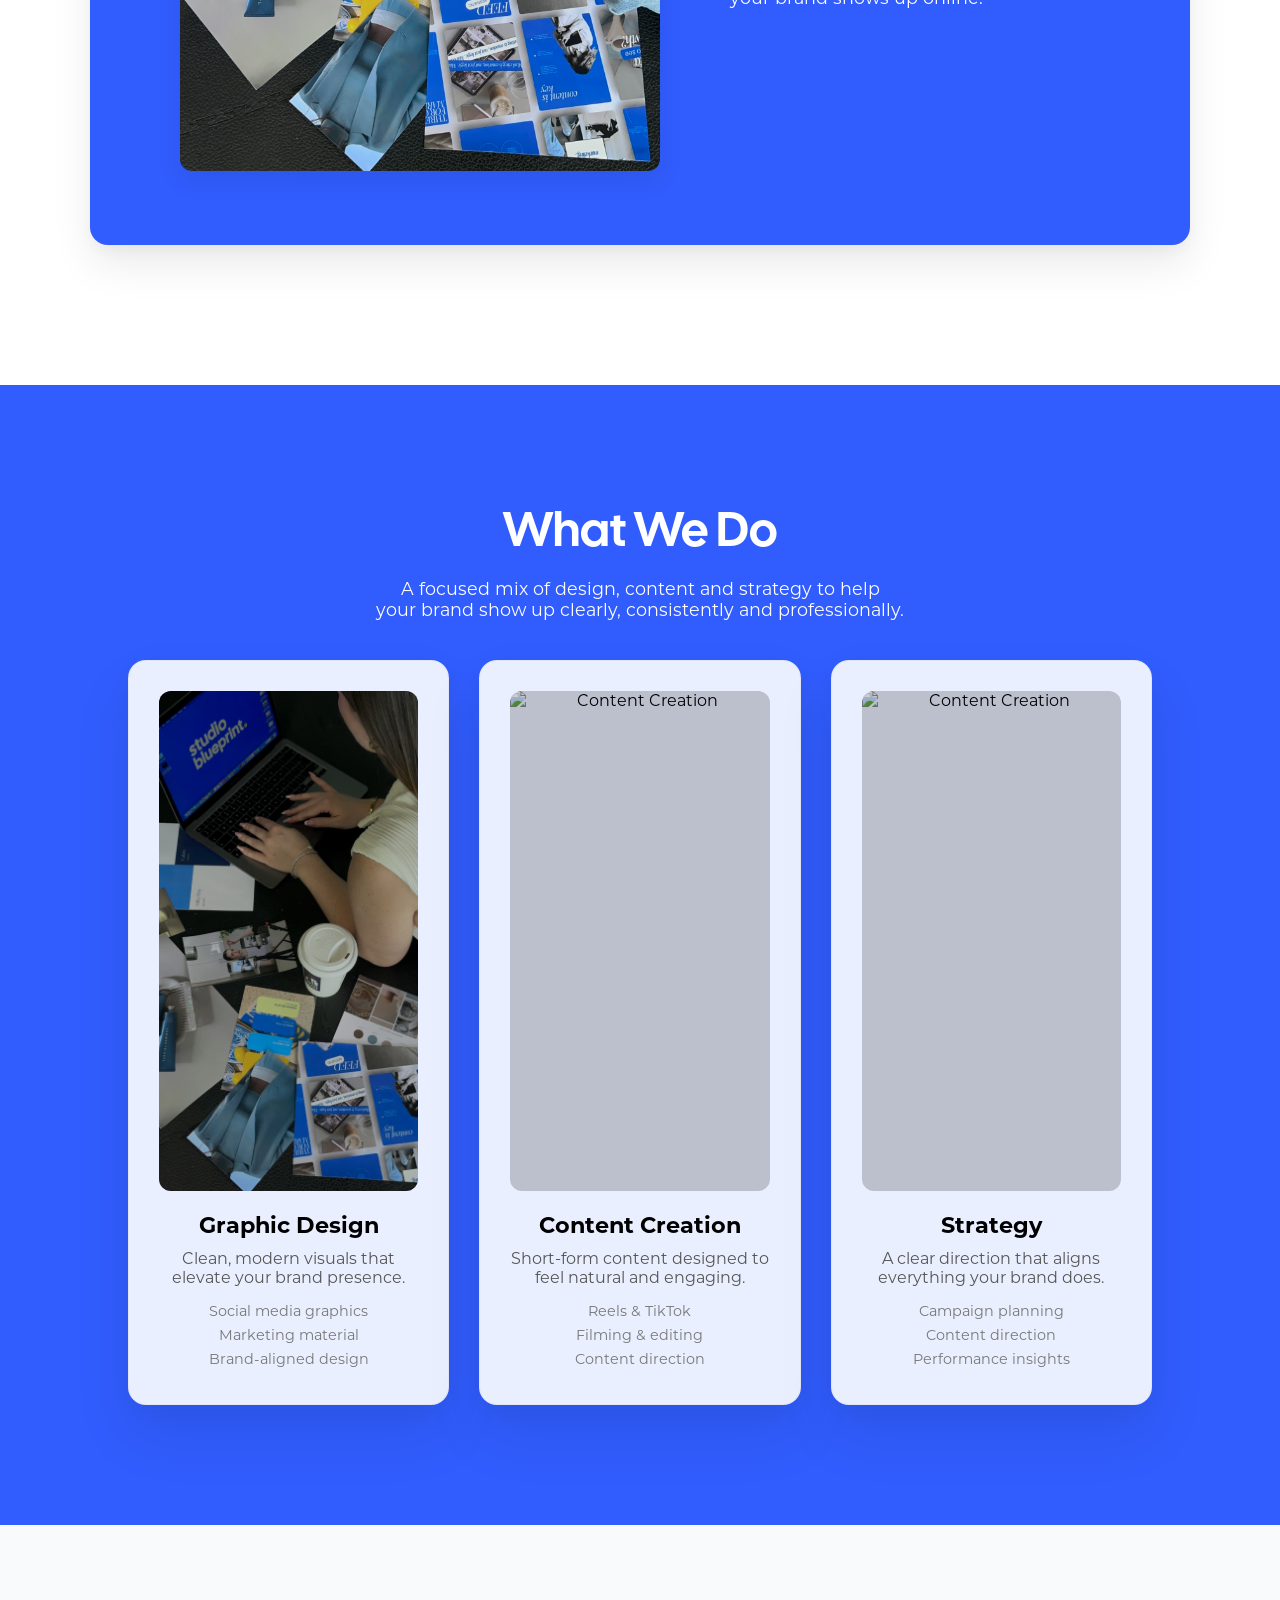
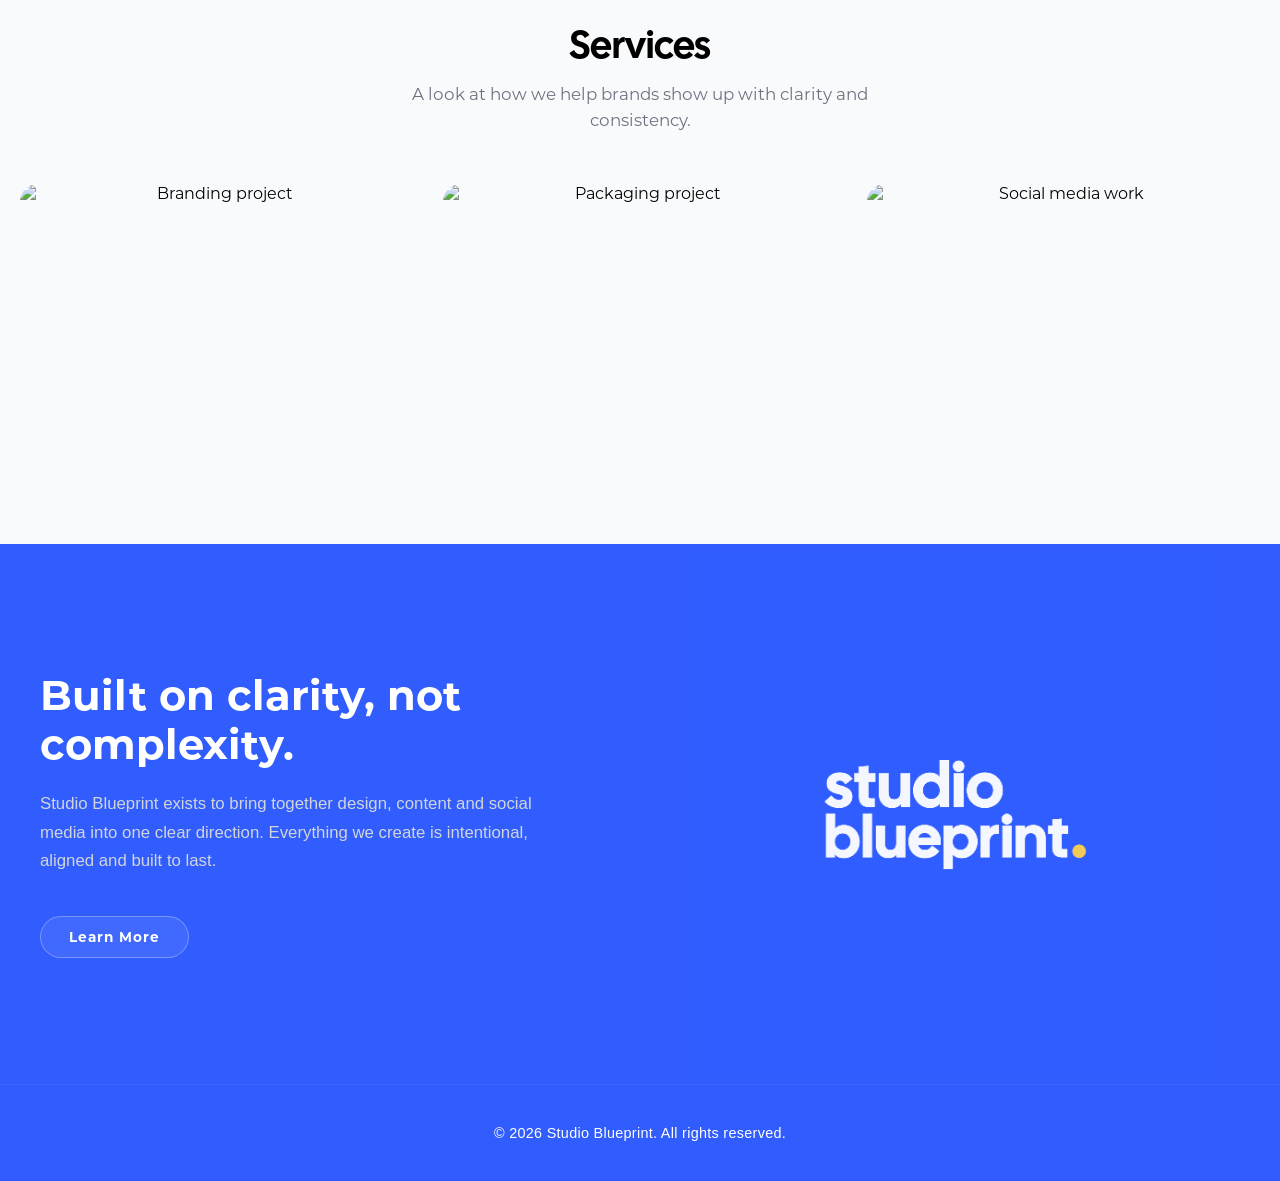
==== commit 4a967705: "fixing animation" ====
--- a/index.html
+++ b/index.html
@@ -236,7 +236,7 @@
     </footer>
 
     <!-- JS -->
-    <script src="https://cdnjs.cloudflare.com/ajax/libs/gsap/3.12.2/gsap.min.js"></script>
+    <script src="https://cdnjs.cloudflare.com/ajax/libs/gsap/3.12.2/gsap.min.js" defer></script>
     <script src="js/main.js"></script>
     <script src="js/intro.js"></script>
     <script src="js/navbar.js"></script>
--- a/css/index.css
+++ b/css/index.css
@@ -144,6 +144,17 @@
 
   .hero-buttons {
     flex-direction: column;
+    align-items: center;
+  }
+}
+
+@media (max-width: 480px) {
+  .hero h1 {
+    font-size: 1.8rem;
+  }
+
+  .hero p {
+    font-size: 0.95rem;
   }
 }
 
@@ -212,6 +223,18 @@
   padding: 120px 10%;
 }
 
+@media (max-width: 768px) {
+  .section {
+    padding: 80px 5%;
+  }
+}
+
+@media (max-width: 480px) {
+  .section {
+    padding: 60px 5%;
+  }
+}
+
 .section h2 {
   max-width: 700px;
   margin-bottom: 20px;
@@ -380,6 +403,26 @@
   display: grid;
   grid-template-columns: repeat(3, 1fr);
   gap: 30px;
+}
+
+@media (max-width: 900px) {
+  .services-grid {
+    grid-template-columns: repeat(2, 1fr);
+  }
+
+  .services-header h2 {
+    font-size: 2.2rem;
+  }
+}
+
+@media (max-width: 600px) {
+  .services-grid {
+    grid-template-columns: 1fr;
+  }
+
+  .services-header h2 {
+    font-size: 1.8rem;
+  }
 }
 
 .service-card {
@@ -759,6 +802,11 @@
     padding: 80px 20px;
   }
 
+  .about-content {
+    grid-template-columns: 1fr;
+    gap: 30px;
+  }
+
   .about-content h2,
   .final-cta h2 {
     font-size: 2rem;
@@ -766,6 +814,25 @@
 
   .final-cta {
     padding: 100px 20px;
+  }
+
+  .value {
+    padding: 80px 20px;
+  }
+}
+
+@media (max-width: 480px) {
+  .about-content h2,
+  .final-cta h2 {
+    font-size: 1.7rem;
+  }
+
+  .value {
+    padding: 60px 20px;
+  }
+
+  .work-preview {
+    padding: 60px 20px;
   }
 }
 
@@ -865,6 +932,14 @@
    MOBILE MENU
 ========================= */
 @media (max-width: 768px) {
+  .navbar {
+    padding: 18px 20px;
+  }
+
+  .navbar.scrolled {
+    padding: 14px 20px;
+  }
+
   .hamburger {
     display: flex;
   }
@@ -895,7 +970,10 @@
   }
 
   .navbar nav a {
-    padding: 10px 0;
+    padding: 14px 20px;
+    min-height: 44px;
+    display: flex;
+    align-items: center;
   }
 }
 
--- a/css/intro.css
+++ b/css/intro.css
@@ -68,3 +68,10 @@
     font-size: 2rem;
   }
 }
+
+@media (max-width: 480px) {
+  .intro-text {
+    font-size: 1.5rem;
+    padding: 0 20px;
+  }
+}
--- a/css/navbar.css
+++ b/css/navbar.css
@@ -80,7 +80,7 @@
 
 .navbar nav a {
   font-family: "SubHeadings-Montserrat", sans-serif;
-  font-size: 1.4rem !important;
+  font-size: 0.95rem;
   font-weight: 600;
   color: var(--white);
   text-decoration: none;
@@ -163,6 +163,14 @@
    MOBILE NAV
 ========================= */
 @media (max-width: 768px) {
+  .navbar {
+    padding: 18px 20px;
+  }
+
+  .navbar.scrolled {
+    padding: 14px 20px;
+  }
+
   .hamburger {
     display: flex;
   }
@@ -194,6 +202,9 @@
   }
 
   .navbar nav a {
-    padding: 10px 0;
-  }
-}
+    padding: 14px 20px;
+    min-height: 44px;
+    display: flex;
+    align-items: center;
+  }
+}
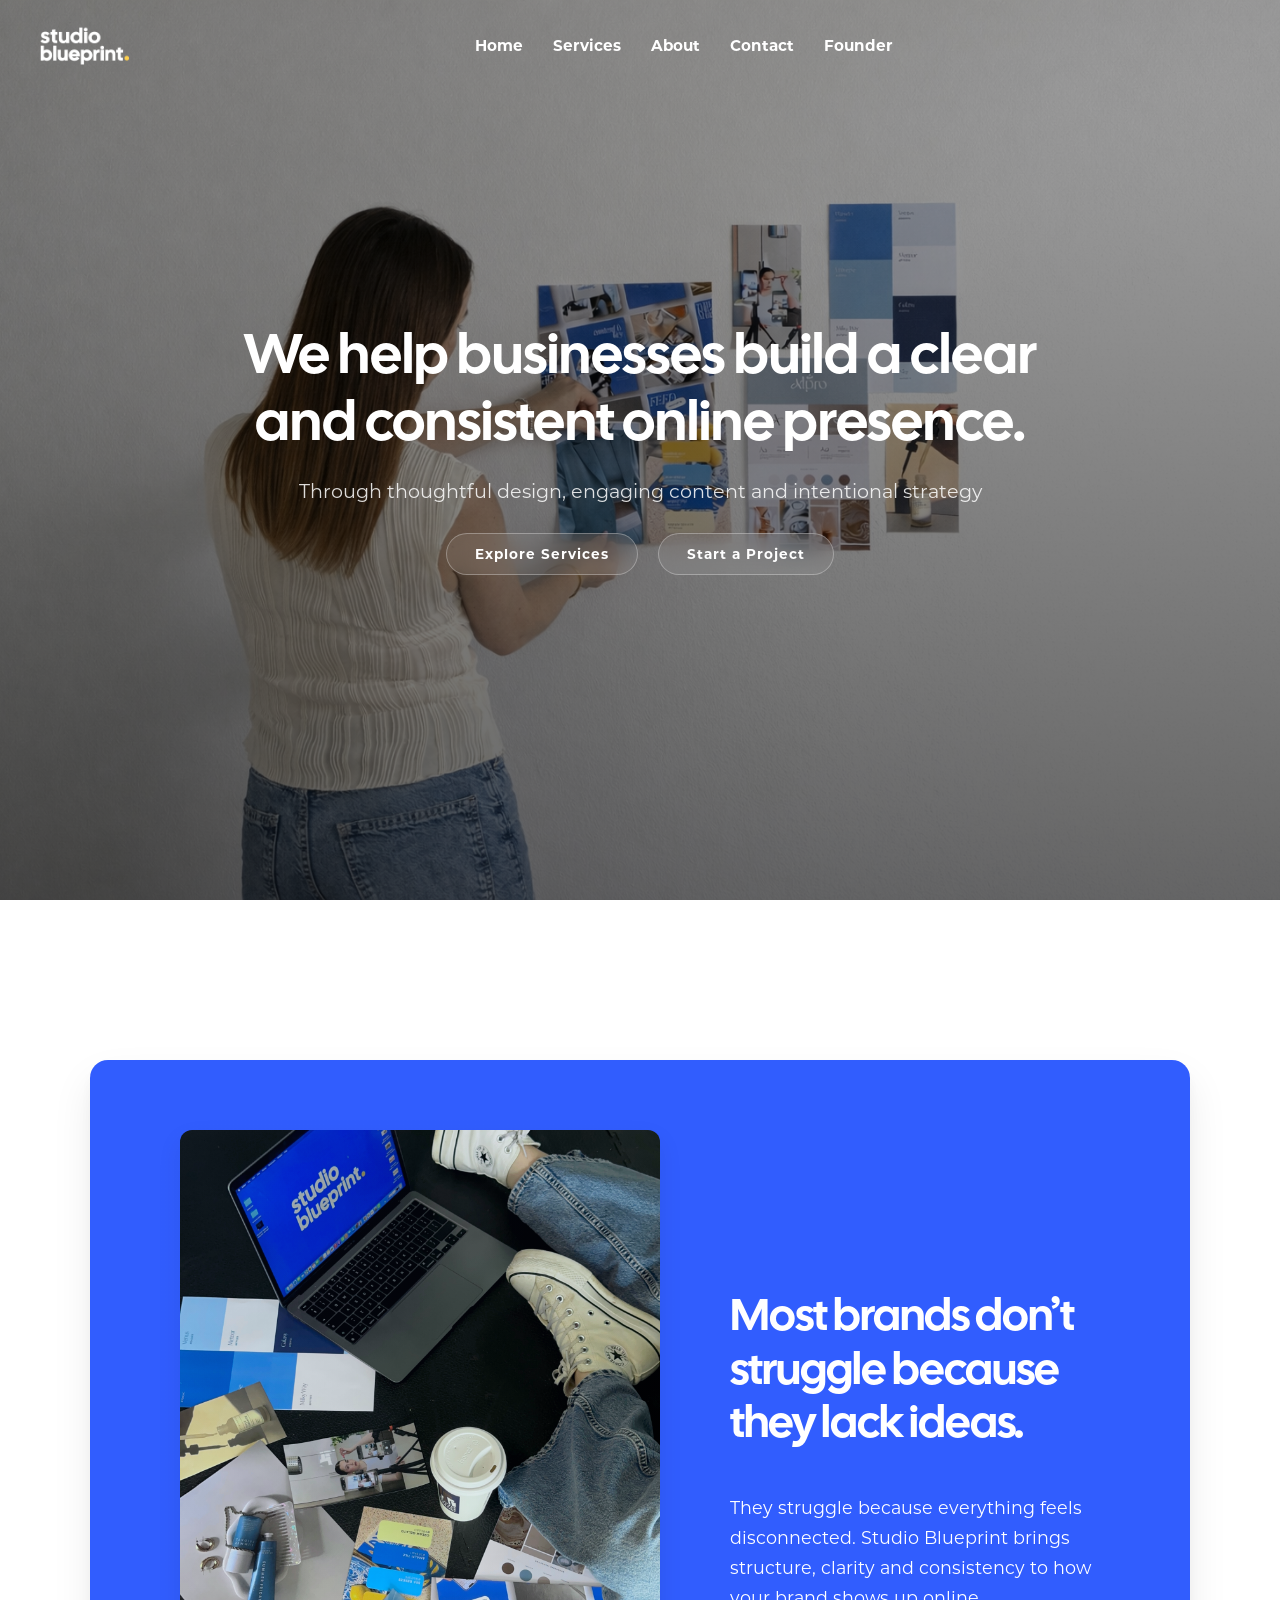
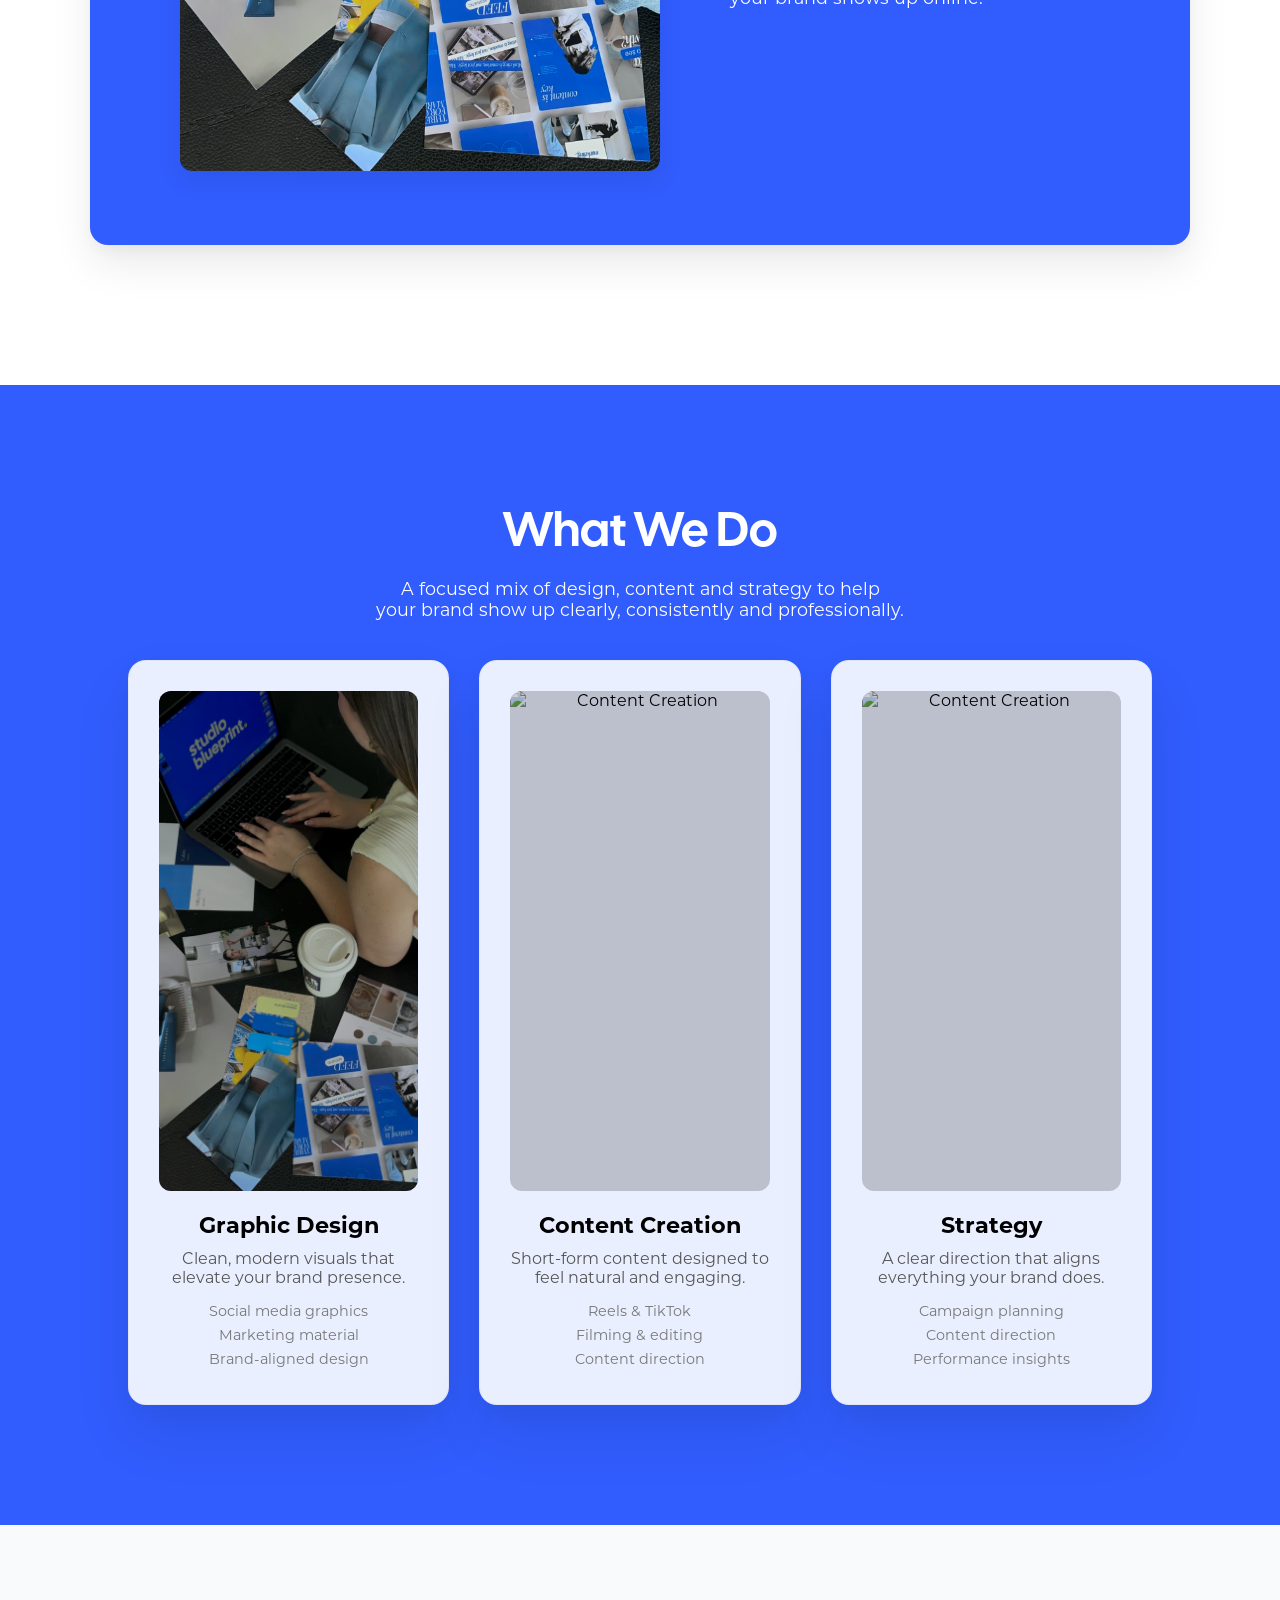
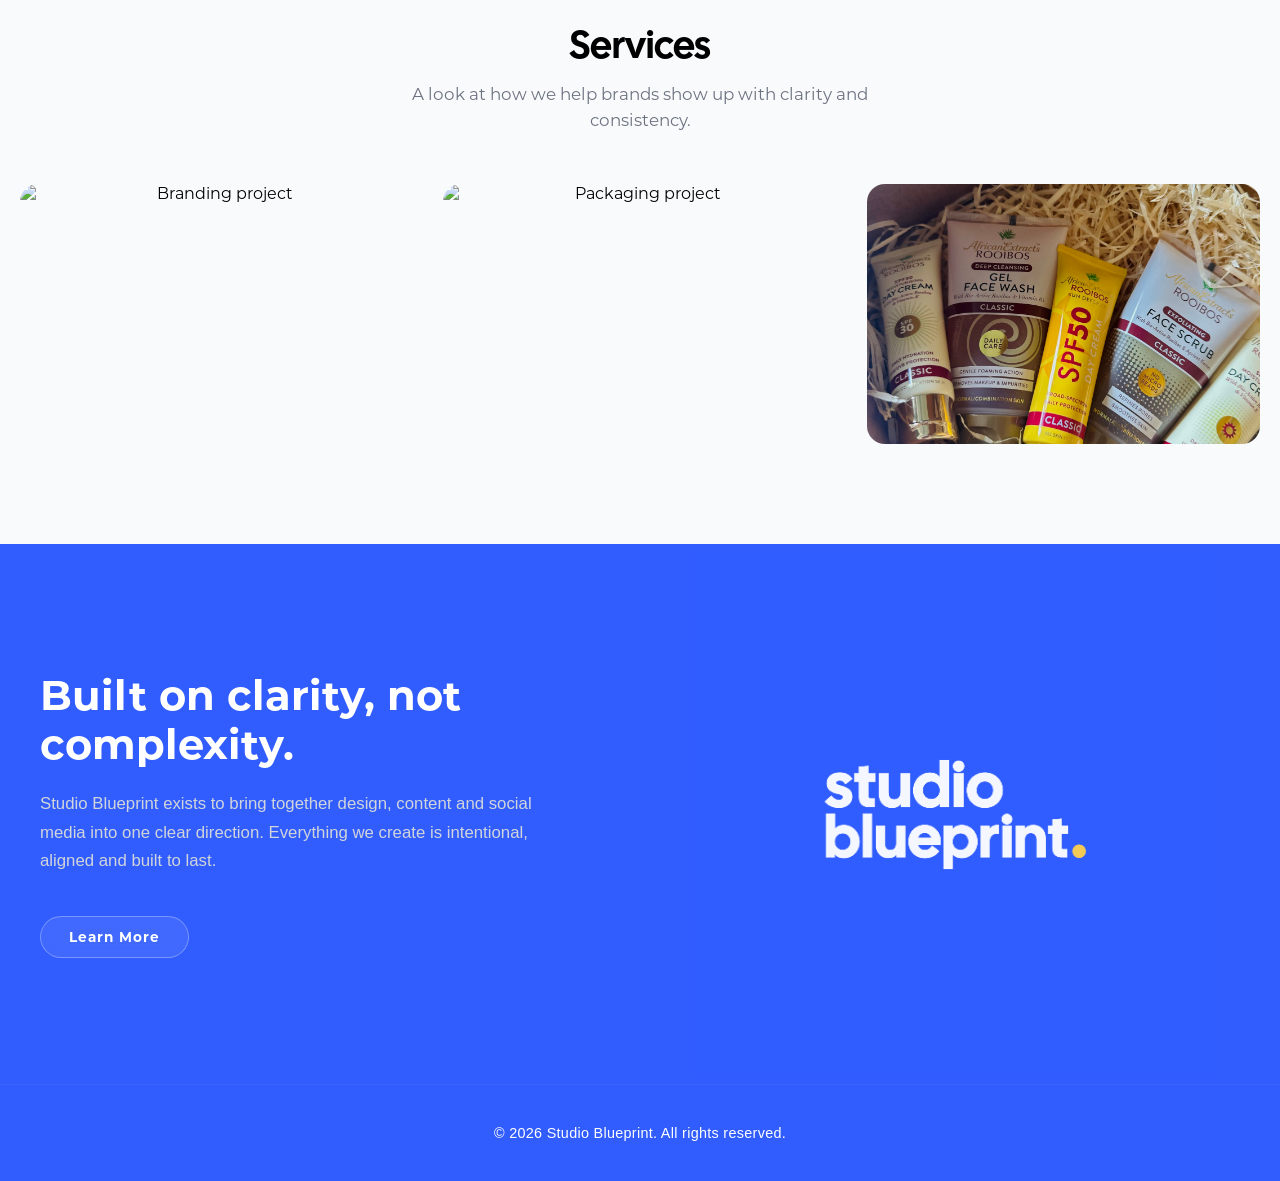
==== commit 04d5d9b6: "Updated social media image" ====
--- a/index.html
+++ b/index.html
@@ -3,16 +3,91 @@
   <head>
     <meta charset="UTF-8" />
     <meta name="viewport" content="width=device-width, initial-scale=1.0" />
-    <!-- FONTS -->
-
-    <title>Studio Blueprint | Strategy-First Branding</title>
+
+    <!-- Primary SEO -->
+    <title>Studio Blueprint | Branding, Content & Social Media Studio</title>
     <meta
       name="description"
-      content="Studio Blueprint helps businesses build a clear and consistent online presence through design, content and strategy."
-    />
+      content="Studio Blueprint helps businesses build a clear and consistent online presence through graphic design, content creation and social media strategy."
+    />
+    <meta name="author" content="Studio Blueprint" />
+    <meta name="robots" content="index, follow" />
+    <link rel="canonical" href="https://studioblueprint.co.za/" />
+
+    <!-- Open Graph -->
+    <meta property="og:type" content="website" />
+    <meta property="og:site_name" content="Studio Blueprint" />
+    <meta
+      property="og:title"
+      content="Studio Blueprint | Branding, Content & Social Media Studio"
+    />
+    <meta
+      property="og:description"
+      content="Studio Blueprint helps businesses build a clear and consistent online presence through graphic design, content creation and social media strategy."
+    />
+    <meta property="og:url" content="https://studioblueprint.co.za/" />
+    <meta
+      property="og:image"
+      content="https://studioblueprint.co.za/assets/images/HeroImage.PNG"
+    />
+    <meta property="og:locale" content="en_ZA" />
+
+    <!-- Twitter Card -->
+    <meta name="twitter:card" content="summary_large_image" />
+    <meta
+      name="twitter:title"
+      content="Studio Blueprint | Branding, Content & Social Media Studio"
+    />
+    <meta
+      name="twitter:description"
+      content="Studio Blueprint helps businesses build a clear and consistent online presence through graphic design, content creation and social media strategy."
+    />
+    <meta
+      name="twitter:image"
+      content="https://studioblueprint.co.za/assets/images/HeroImage.PNG"
+    />
+
+    <!-- Favicon & Theme -->
+    <link rel="icon" type="image/png" href="/assets/images/Asset 4@1.5x.png" />
+    <meta name="theme-color" content="#315dfe" />
+
+    <!-- Structured Data -->
+    <script type="application/ld+json">
+      {
+        "@context": "https://schema.org",
+        "@graph": [
+          {
+            "@type": "Organization",
+            "@id": "https://studioblueprint.co.za/#organization",
+            "name": "Studio Blueprint",
+            "url": "https://studioblueprint.co.za",
+            "logo": "https://studioblueprint.co.za/assets/images/Asset%204%401.5x.png",
+            "email": "hello@studioblueprint.co.za",
+            "sameAs": ["https://www.instagram.com/studioblueprint.co"]
+          },
+          {
+            "@type": "WebSite",
+            "@id": "https://studioblueprint.co.za/#website",
+            "url": "https://studioblueprint.co.za",
+            "name": "Studio Blueprint",
+            "publisher": {
+              "@id": "https://studioblueprint.co.za/#organization"
+            }
+          },
+          {
+            "@type": "WebPage",
+            "@id": "https://studioblueprint.co.za/#webpage",
+            "url": "https://studioblueprint.co.za/",
+            "name": "Studio Blueprint | Branding, Content & Social Media Studio",
+            "description": "Studio Blueprint helps businesses build a clear and consistent online presence through graphic design, content creation and social media strategy.",
+            "isPartOf": { "@id": "https://studioblueprint.co.za/#website" },
+            "about": { "@id": "https://studioblueprint.co.za/#organization" }
+          }
+        ]
+      }
+    </script>
 
     <!-- CSS -->
-
     <link rel="stylesheet" href="css/index.css" />
     <link rel="stylesheet" href="css/intro.css" />
     <link rel="stylesheet" href="css/navbar.css" />
@@ -183,7 +258,7 @@
         </div>
 
         <div class="work-item">
-          <img src="assets/images/socialPreview.jpg" alt="Social media work" />
+          <img src="assets/images/socialPreview.jpeg" alt="Social media work" />
           <div class="work-overlay">
             <h3>Social Media</h3>
           </div>
@@ -236,7 +311,10 @@
     </footer>
 
     <!-- JS -->
-    <script src="https://cdnjs.cloudflare.com/ajax/libs/gsap/3.12.2/gsap.min.js" defer></script>
+    <script
+      src="https://cdnjs.cloudflare.com/ajax/libs/gsap/3.12.2/gsap.min.js"
+      defer
+    ></script>
     <script src="js/main.js"></script>
     <script src="js/intro.js"></script>
     <script src="js/navbar.js"></script>
--- a/css/navbar.css
+++ b/css/navbar.css
@@ -72,10 +72,10 @@
    NAV LINKS (CENTER FIXED)
 ========================= */
 .navbar nav {
-  display: flex !important;
+  display: flex;
   gap: 30px;
 
-  margin: 0 auto !important; /* 🔥 centers nav */
+  margin: 0 auto;
 }
 
 .navbar nav a {
@@ -172,10 +172,12 @@
   }
 
   .hamburger {
+    display: flex !important;
+    z-index: 10;
+  }
+
+  .navbar nav {
     display: flex;
-  }
-
-  .navbar nav {
     position: absolute;
     top: 100%;
     left: 0;
@@ -189,16 +191,16 @@
     padding: 20px 0;
 
     opacity: 0;
+    visibility: hidden;
     transform: translateY(-10px);
-    pointer-events: none;
-
-    transition: 0.3s ease;
+
+    transition: opacity 0.3s ease, transform 0.3s ease, visibility 0.3s ease;
   }
 
   .navbar nav.active {
     opacity: 1;
+    visibility: visible;
     transform: translateY(0);
-    pointer-events: all;
   }
 
   .navbar nav a {
